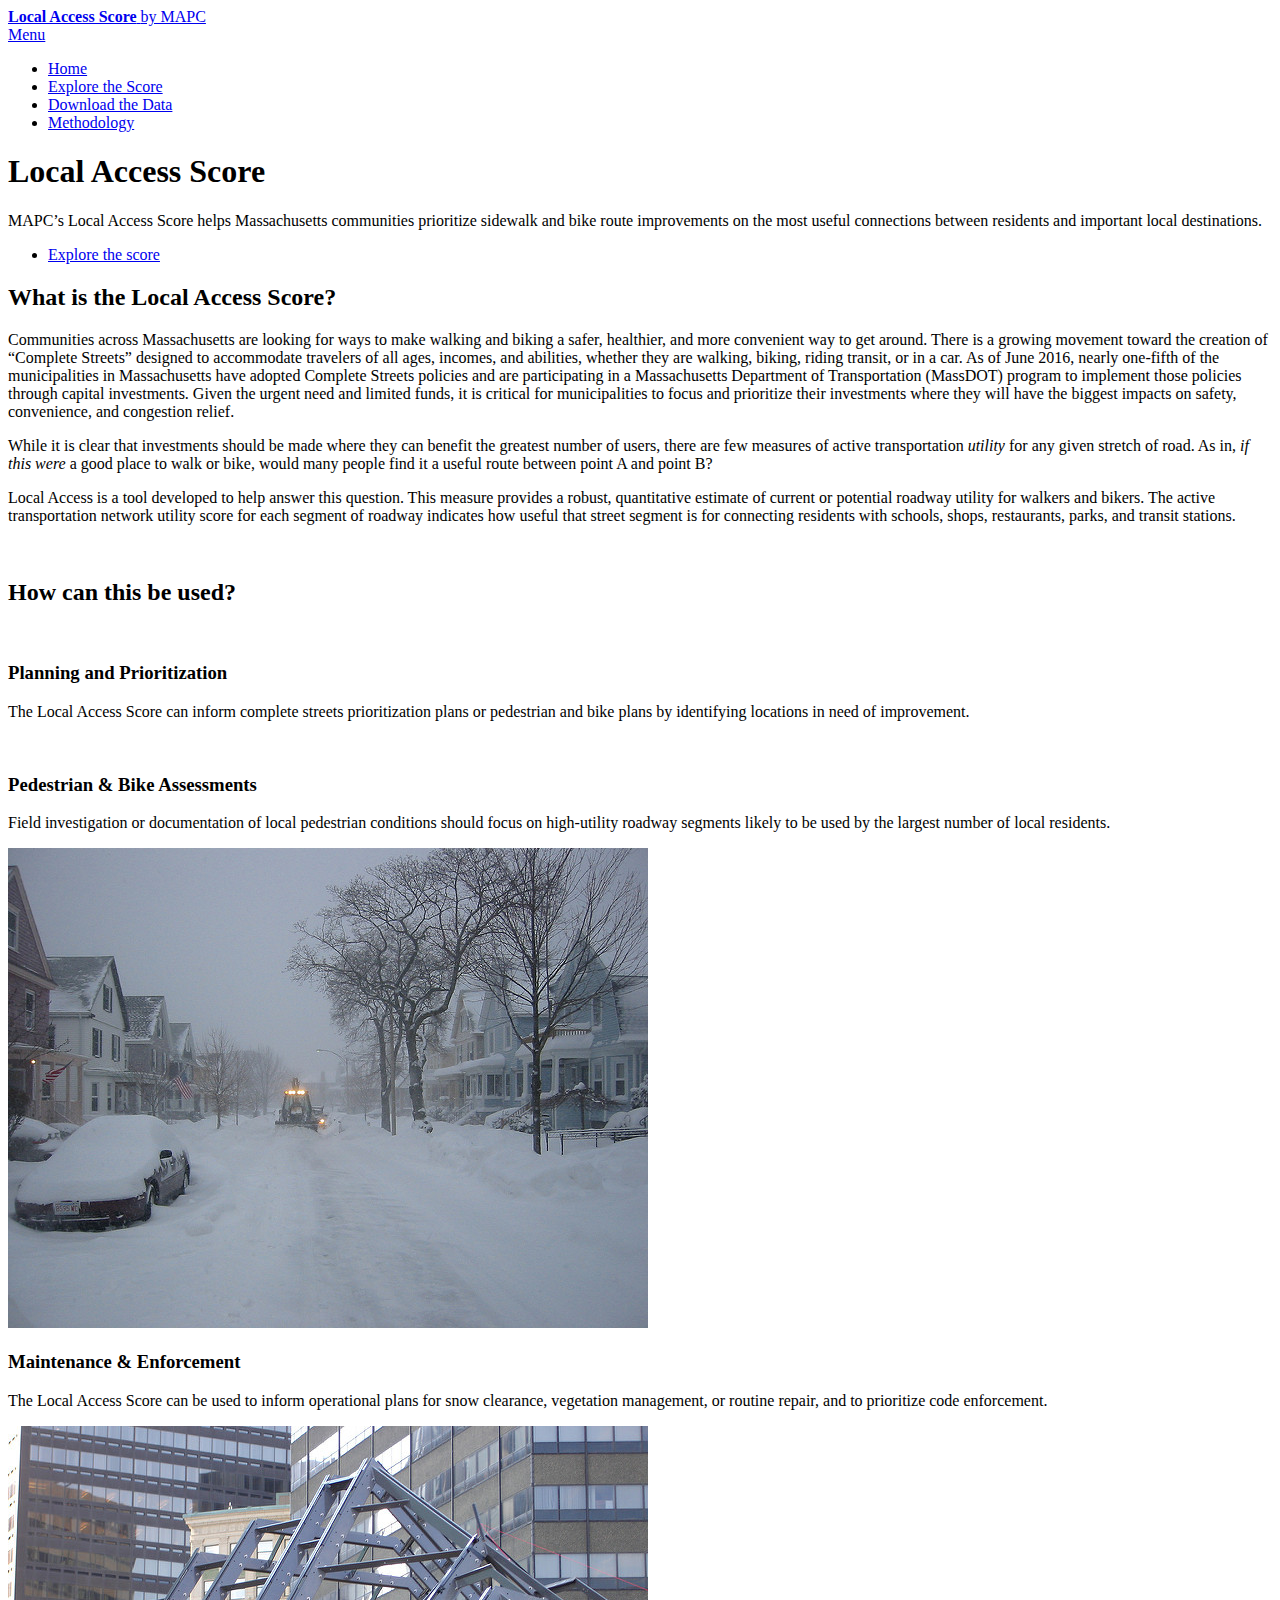
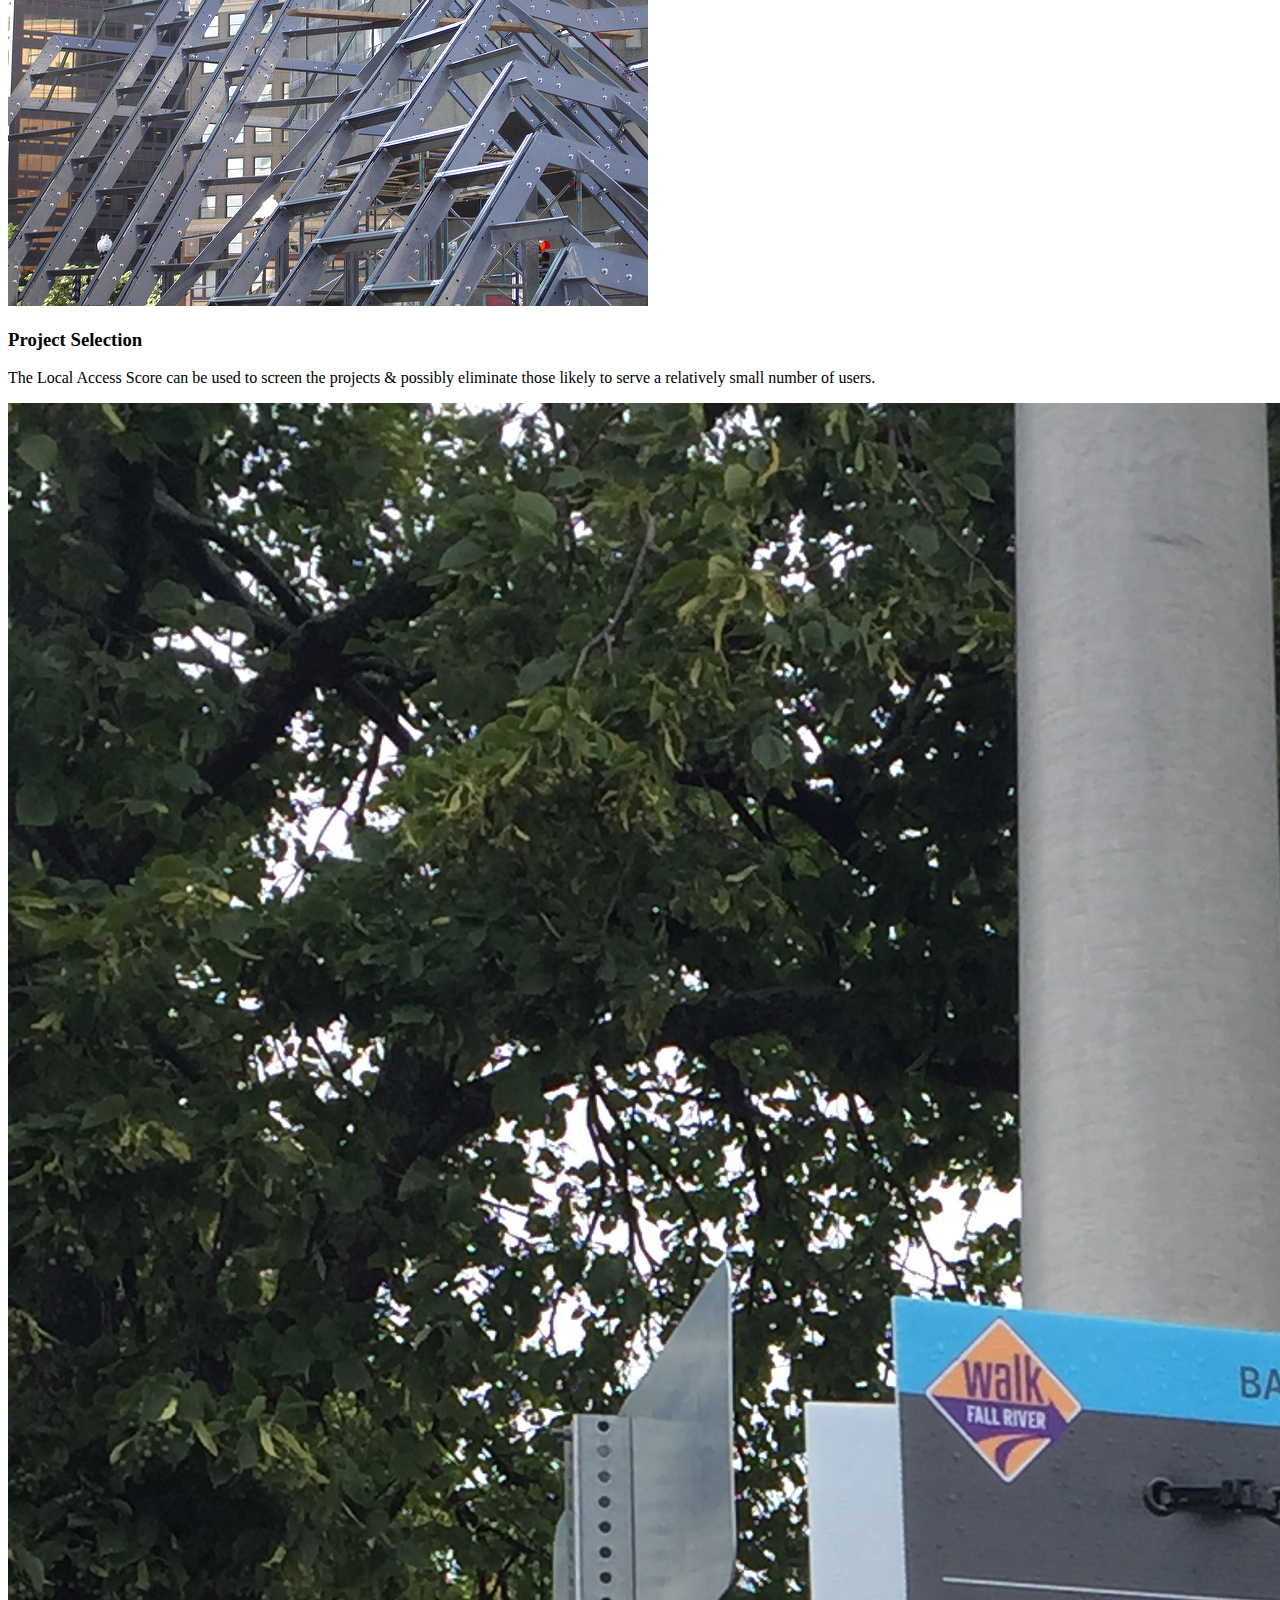
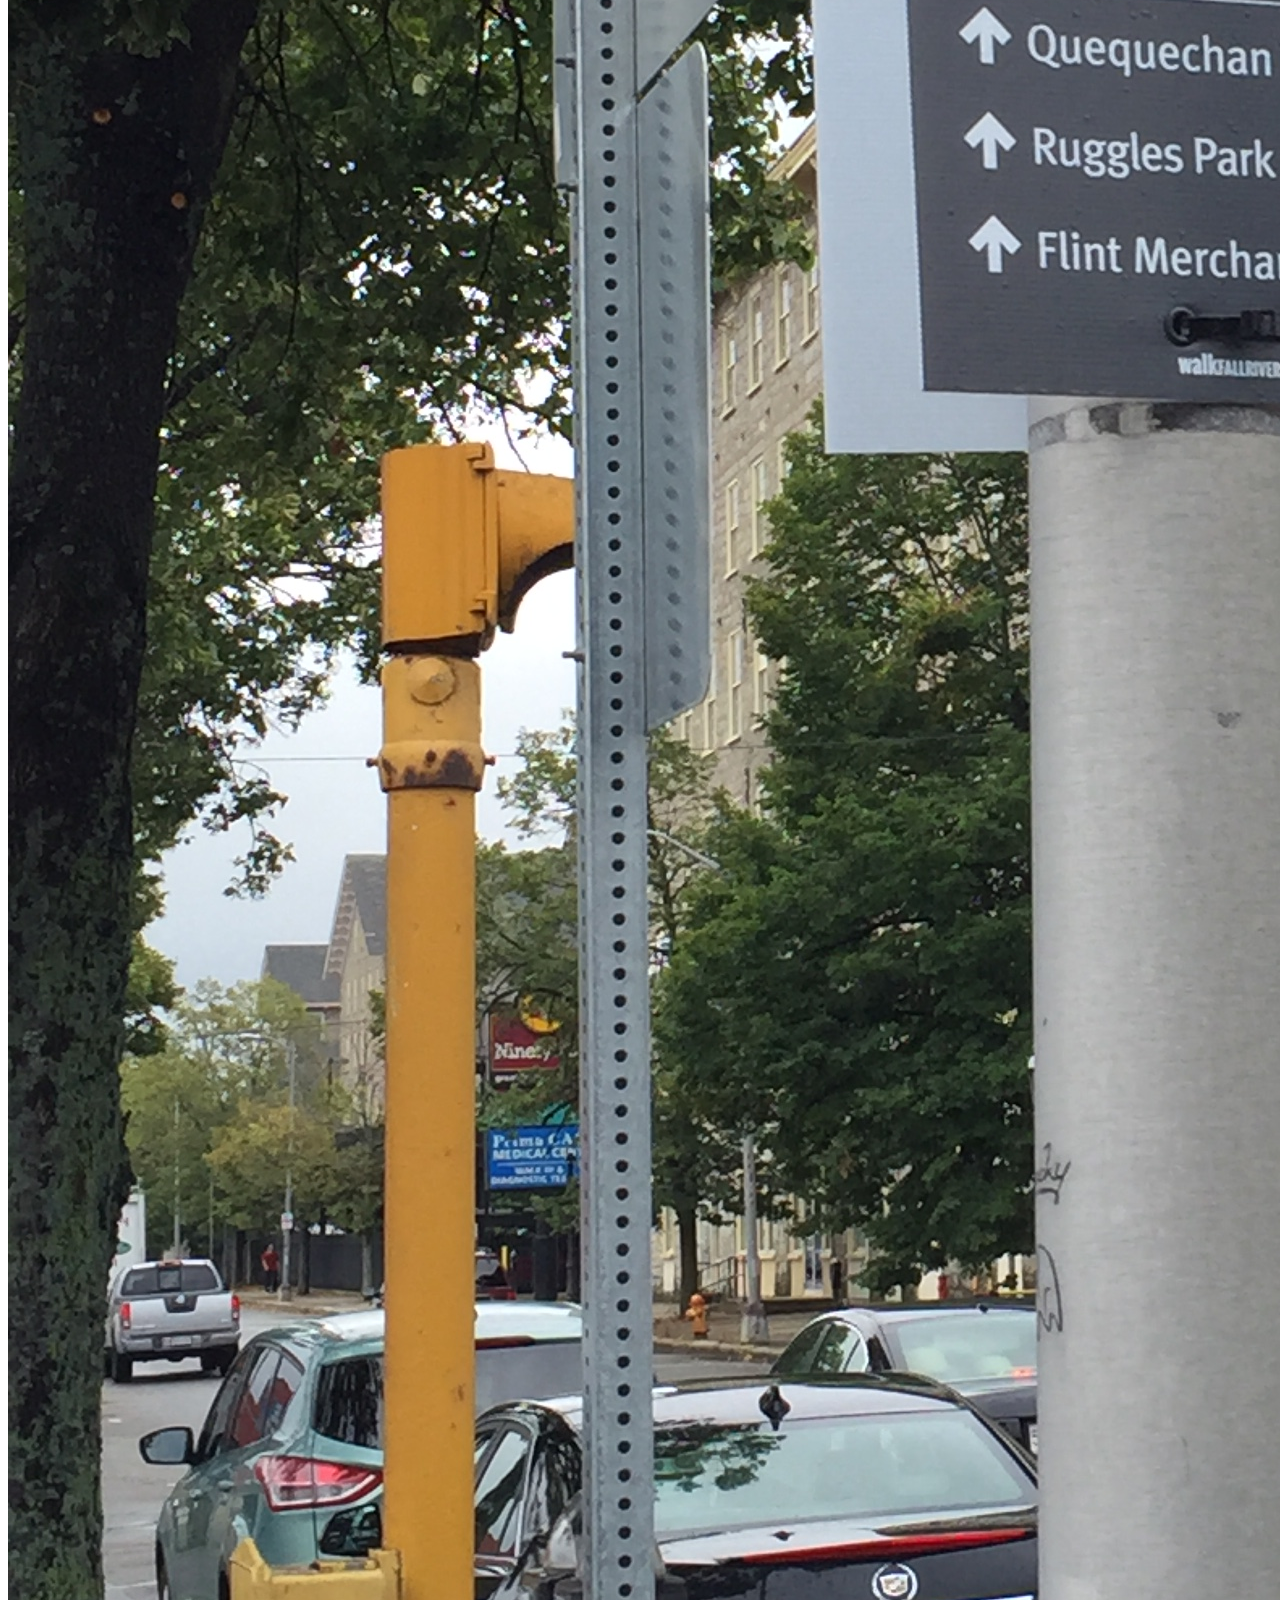
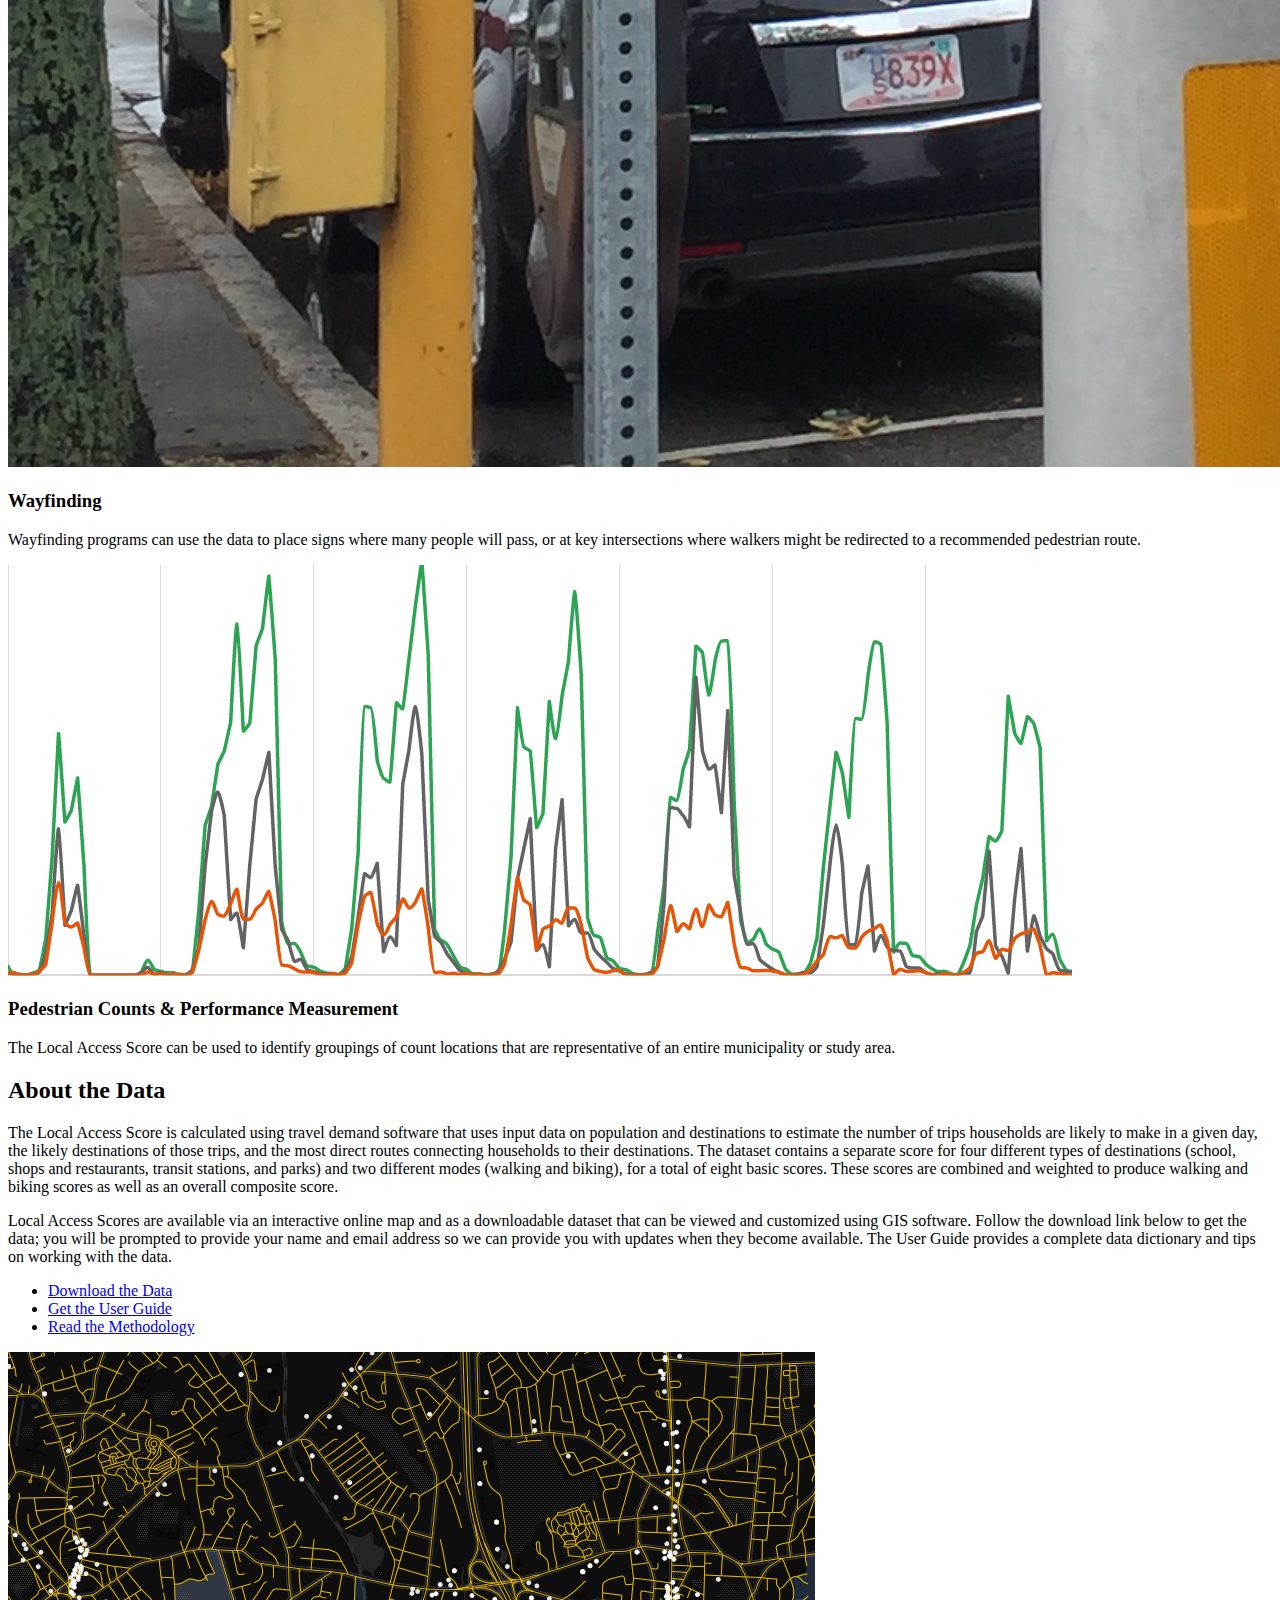
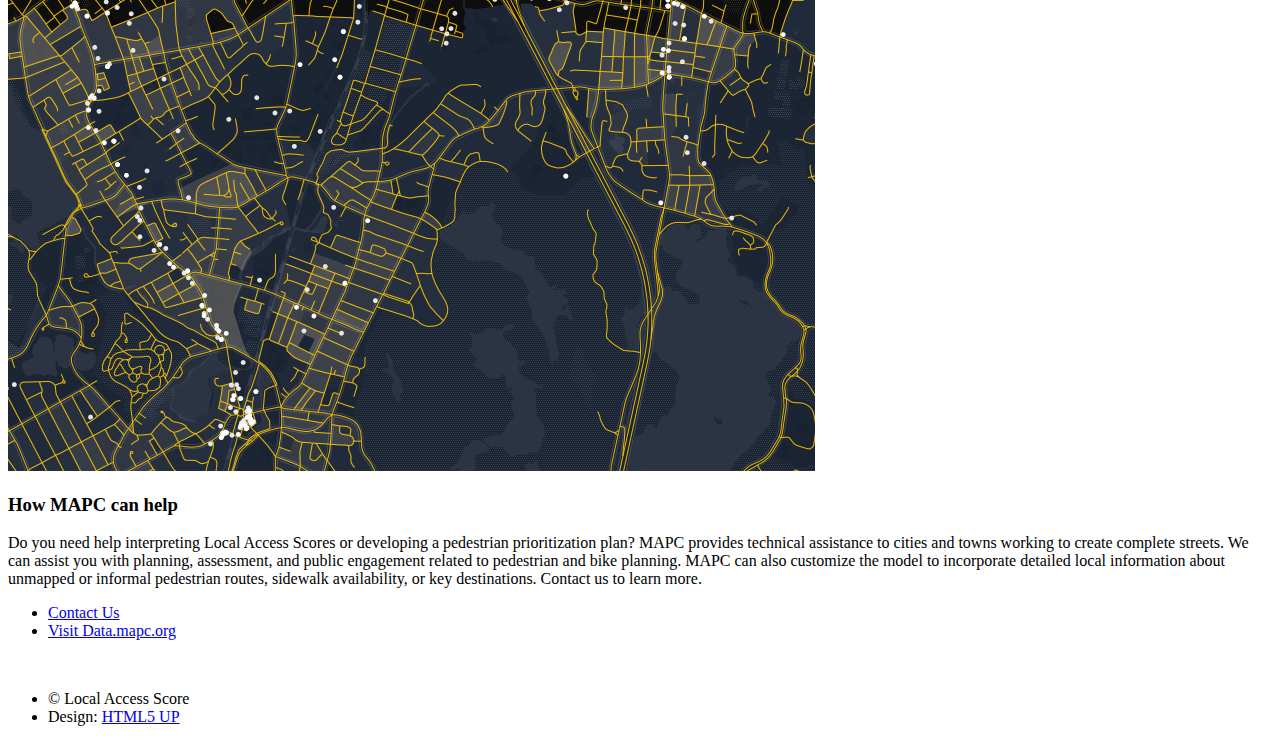
==== index.html @ 7cdb8746 "Site updated to e852768" ====
<!DOCTYPE HTML>
<!--
  Forty by HTML5 UP
  html5up.net | @ajlkn
  Free for personal and commercial use under the CCA 3.0 license (html5up.net/license)
-->
<html>
  <head>
    <title>Local Access</title>
    <meta charset="utf-8" />
    <meta name="viewport" content="width=device-width, initial-scale=1, user-scalable=no" />
    <!--[if lte IE 8]><script src="assets/js/ie/html5shiv.js"></script><![endif]-->
    <link href="assets/css/all.css" rel="stylesheet" />
    <!--[if lte IE 9]><link rel="stylesheet" href="assets/css/ie9.css" /><![endif]-->
    <!--[if lte IE 8]><link rel="stylesheet" href="assets/css/ie8.css" /><![endif]-->
  </head>

  <body class="index">
    

<!-- Wrapper -->
<div id="wrapper">

	<!-- Header -->
		<header id="header" class="alt">
  <a href="/" class="logo"><strong>Local Access Score</strong> <span>by MAPC</span></a>
  <nav>
    <a href="#menu">Menu</a>
  </nav>
</header>


	<!-- Menu -->
		<nav id="menu">
  <ul class="links">
    <li><a href="/">Home</a></li>
    <li><a href="http://bit.ly/LocalAccess" target="_blank">Explore the Score</a></li>
    <li><a href="https://mapc-org.sharefile.com/d-sea9749bc3734035a" target="_blank">Download the Data</a></li>
    <li><a href="methodology.html">Methodology</a></li>
  </ul>
</nav>



	<!-- Banner -->
		<section data-aload id="banner" class="major banner-bg">
			<div class="inner">
				<header class="major">
					<h1>Local Access Score</h1>
				</header>
				<div class="content">
					<p>MAPC’s Local Access Score helps Massachusetts communities prioritize sidewalk and bike route improvements on the most useful connections between residents and important local destinations.
					</p>
					<ul class="actions">
						<li><a href="http://bit.ly/LocalAccess" target="_blank" class="button next scrolly">Explore the score</a></li>
					</ul>
				</div>
			</div>
		</section>

<!-- Two -->
				<section id="two">
					<div class="inner">
						<header class="major">
							<h2>What is the Local Access Score?</h2>
						</header>
						<p>Communities across Massachusetts are looking for ways to make walking and biking a safer, healthier, and more convenient way to get around. There is a growing movement toward the creation of “Complete Streets” designed to accommodate travelers of all ages, incomes, and abilities, whether they are walking, biking, riding transit, or in a car. As of June 2016, nearly one-fifth of the municipalities in Massachusetts have adopted Complete Streets policies and are participating in a Massachusetts Department of Transportation (MassDOT) program to implement those policies through capital investments. Given the urgent need and limited funds, it is critical for municipalities to focus and prioritize their investments where they will have the biggest impacts on safety, convenience, and congestion relief.</p>

						<p>While it is clear that investments should be made where they can benefit the greatest number of users, there are few measures of active transportation <i>utility</i> for any given stretch of road. As in, <i>if this were</i> a good place to walk or bike, would many people find it a useful route between point A and point B?</p>
						
						<p>Local Access is a tool developed to help answer this question. This measure provides a robust, quantitative estimate of current or potential roadway utility for walkers and bikers. The active transportation network utility score for each segment of roadway indicates how useful that street segment is for connecting residents with schools, shops, restaurants, parks, and transit stations.</p>
						<br/>
					</div>
				</section>

		</div>

	<!-- Main -->
		<div id="main">
			<section id="two">
				<div class="inner">
					<header class="major">
						<h2>How can this be used?</h2>
					</header>
				</div>
			</section>

			<!-- One -->
				<section id="one" class="tiles">
						<article>
							<span class="image">
								<img src=images/planning_priorities.jpg alt="" />
							</span>
							<header class="major">
								<h3><div class="link">Planning and Prioritization</div></h3>
								<p>The Local Access Score can inform complete streets prioritization plans or pedestrian and bike plans by identifying locations in need of improvement.</p>
							</header>
						</article>
						<article>
							<span class="image">
								<img src=images/completestreets.jpg alt="" />
							</span>
							<header class="major">
								<h3><div class="link">Pedestrian & Bike Assessments</div></h3>
								<p>Field investigation or documentation of local pedestrian conditions should focus on high-utility roadway segments likely to be used by the largest number of local residents.</p>
							</header>
						</article>
						<article>
							<span class="image">
								<img src=images/maintenance.jpg alt="" />
							</span>
							<header class="major">
								<h3><div class="link">Maintenance & Enforcement</div></h3>
								<p>The Local Access Score can be used to inform operational plans for snow clearance, vegetation management, or routine repair, and to prioritize code enforcement.</p>
							</header>
						</article>
						<article>
							<span class="image">
								<img src=images/construction.jpg alt="" />
							</span>
							<header class="major">
								<h3><div class="link">Project Selection</div></h3>
								<p>The Local Access Score can be used to screen the projects & possibly eliminate those likely to serve a relatively small number of users.</p>
							</header>
						</article>
						<article>
							<span class="image">
								<img src=images/wayfinding.jpg alt="" />
							</span>
							<header class="major">
								<h3><div class="link">Wayfinding</div></h3>
								<p>Wayfinding programs can use the data to place signs where many people will pass, or at key intersections where walkers might be redirected to a recommended pedestrian route.</p>
							</header>
						</article>
						<article>
							<span class="image">
								<img src=images/placemeter.png alt="" />
							</span>
							<header class="major">
								<h3><div class="link">Pedestrian Counts & Performance Measurement</div></h3>
								<p>The Local Access Score can be used to identify groupings of count locations that are representative of an entire municipality or study area.</p>
							</header>
						</article>
				</section>

			<!-- Two -->
				<section id="two">
					<div class="inner">
						<header class="major">
							<h2>About the Data</h2>
						</header>
						<p>The Local Access Score is calculated using travel demand software that uses input data on population and destinations to estimate the number of trips households are likely to make in a given day, the likely destinations of those trips, and the most direct routes connecting households to their destinations. The dataset contains a separate score for four different types of destinations (school, shops and restaurants, transit stations, and parks) and two different modes (walking and biking), for a total of eight basic scores. These scores are combined and weighted to produce walking and biking scores as well as an overall composite score.</p>
						<p>Local Access Scores are available via an interactive online map and as a downloadable dataset that can be viewed and customized using GIS software. Follow the download link below to get the data; you will be prompted to provide your name and email address so we can provide you with updates when they become available. The User Guide provides a complete data dictionary and tips on working with the data.
						</p>
						<ul class="actions">
							<li><a href="https://mapc-org.sharefile.com/d-sea9749bc3734035a" target="_blank" class="button next scrolly">Download the Data</a></li>
							<li><a href="assets/pdfs/LocalAccess_User_Guide.pdf" target="_blank" class="button next scrolly">Get the User Guide</a></li>
							<li><a href="methodology.html" class="button next">Read the Methodology</a></li>
						</ul>
					</div>
				</section>
			<section id="two" class="spotlights">
				<section>
					<div class="image">
						<img src="images/methodology2.png" alt="" data-position="center center" />
					</div>
					<div class="content">
						<div class="inner">
							<header class="major">
								<h3>How MAPC can help</h3>
							</header>
							<p>Do you need help interpreting Local Access Scores or developing a pedestrian prioritization plan?  MAPC provides technical assistance to cities and towns working to create complete streets. We can assist you with planning, assessment, and public engagement related to pedestrian and bike planning. MAPC can also customize the model to incorporate detailed local information about unmapped or informal pedestrian routes, sidewalk availability, or key destinations. Contact us to learn more.</p>
							<ul class="actions">
								<li><a href="mailto:data@mapc.org" class="button">Contact Us</a></li>
								<li><a href="http://data.mapc.org" target="_blank" class="button">Visit Data.mapc.org</a></li>
							</ul>
						</div>
					</div>
				</section>
			</section>
			<footer id="footer">
  <div class="inner">
    <!-- <ul class="icons"> -->
<!--       <li><a href="#" class="icon alt fa-twitter"><span class="label">Twitter</span></a></li>
      <li><a href="#" class="icon alt fa-facebook"><span class="label">Facebook</span></a></li>
      <li><a href="#" class="icon alt fa-instagram"><span class="label">Instagram</span></a></li>
      <li><a href="#" class="icon alt fa-github"><span class="label">GitHub</span></a></li>
      <li><a href="#" class="icon alt fa-linkedin"><span class="label">LinkedIn</span></a></li> -->
    <!-- </ul> -->
    <span class="image"><a href="http://data.mapc.org" target="_blank"><img src="images/mapc-white.png" alt="" /></a></span>
    <ul class="copyright">
      <li>&copy; Local Access Score</li>
      <li>Design: <a href="https://html5up.net">HTML5 UP</a></li>
    </ul>
  </div>
</footer>

		</div>




</div>

  <!-- Scripts -->
    <script src="assets/js/jquery.min.js"></script>
    <script src="assets/js/jquery.scrolly.min.js"></script>
    <script src="assets/js/jquery.scrollex.min.js"></script>
    <script src="assets/js/skel.min.js"></script>
    <script src="assets/js/util.js"></script>
    <!--[if lte IE 8]><script src="assets/js/ie/respond.min.js"></script><![endif]-->
    <script src="assets/js/main.js"></script>
    <script>
      function aload(t){"use strict";var e="data-aload";return t=t||window.document.querySelectorAll("["+e+"]"),void 0===t.length&&(t=[t]),[].forEach.call(t,function(t){t["LINK"!==t.tagName?"src":"href"]=t.getAttribute(e),t.removeAttribute(e)}),t}

      window.onload = function () {
        aload();
      };
    </script>
  </body>
</html>
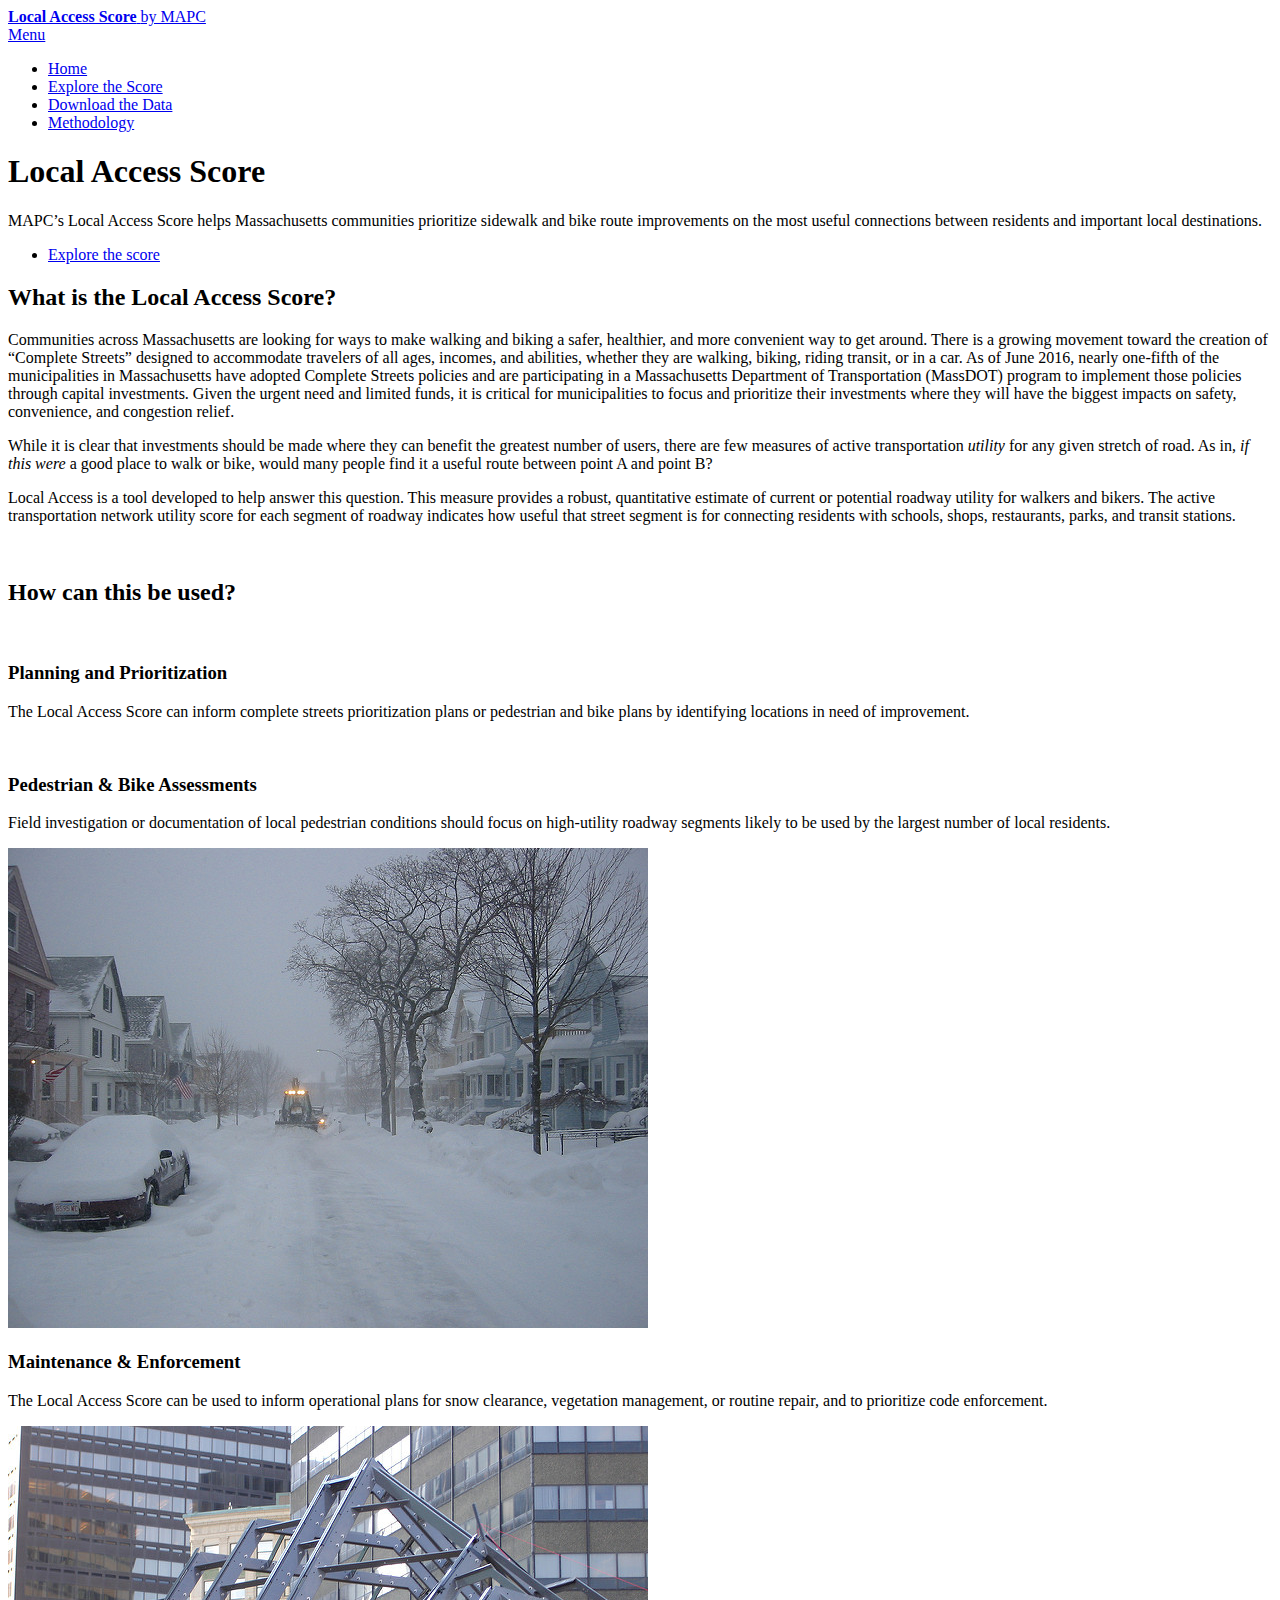
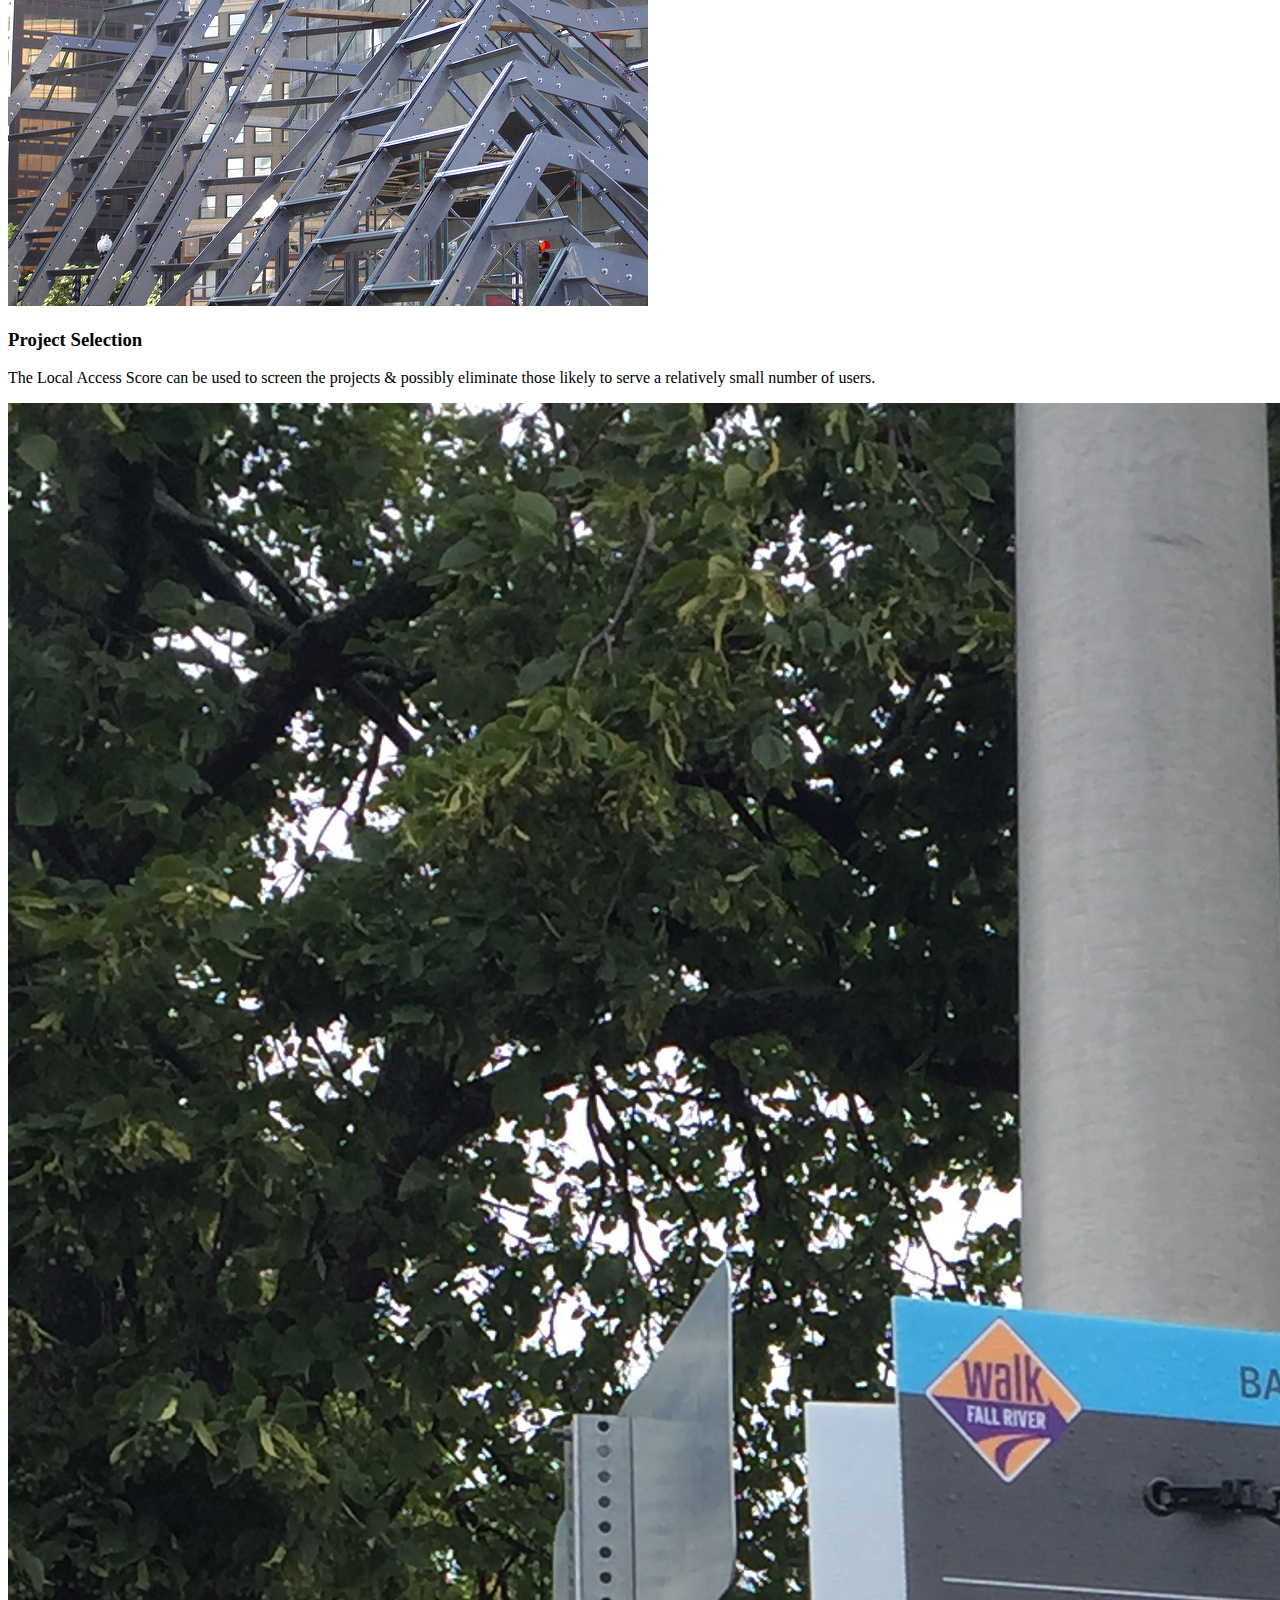
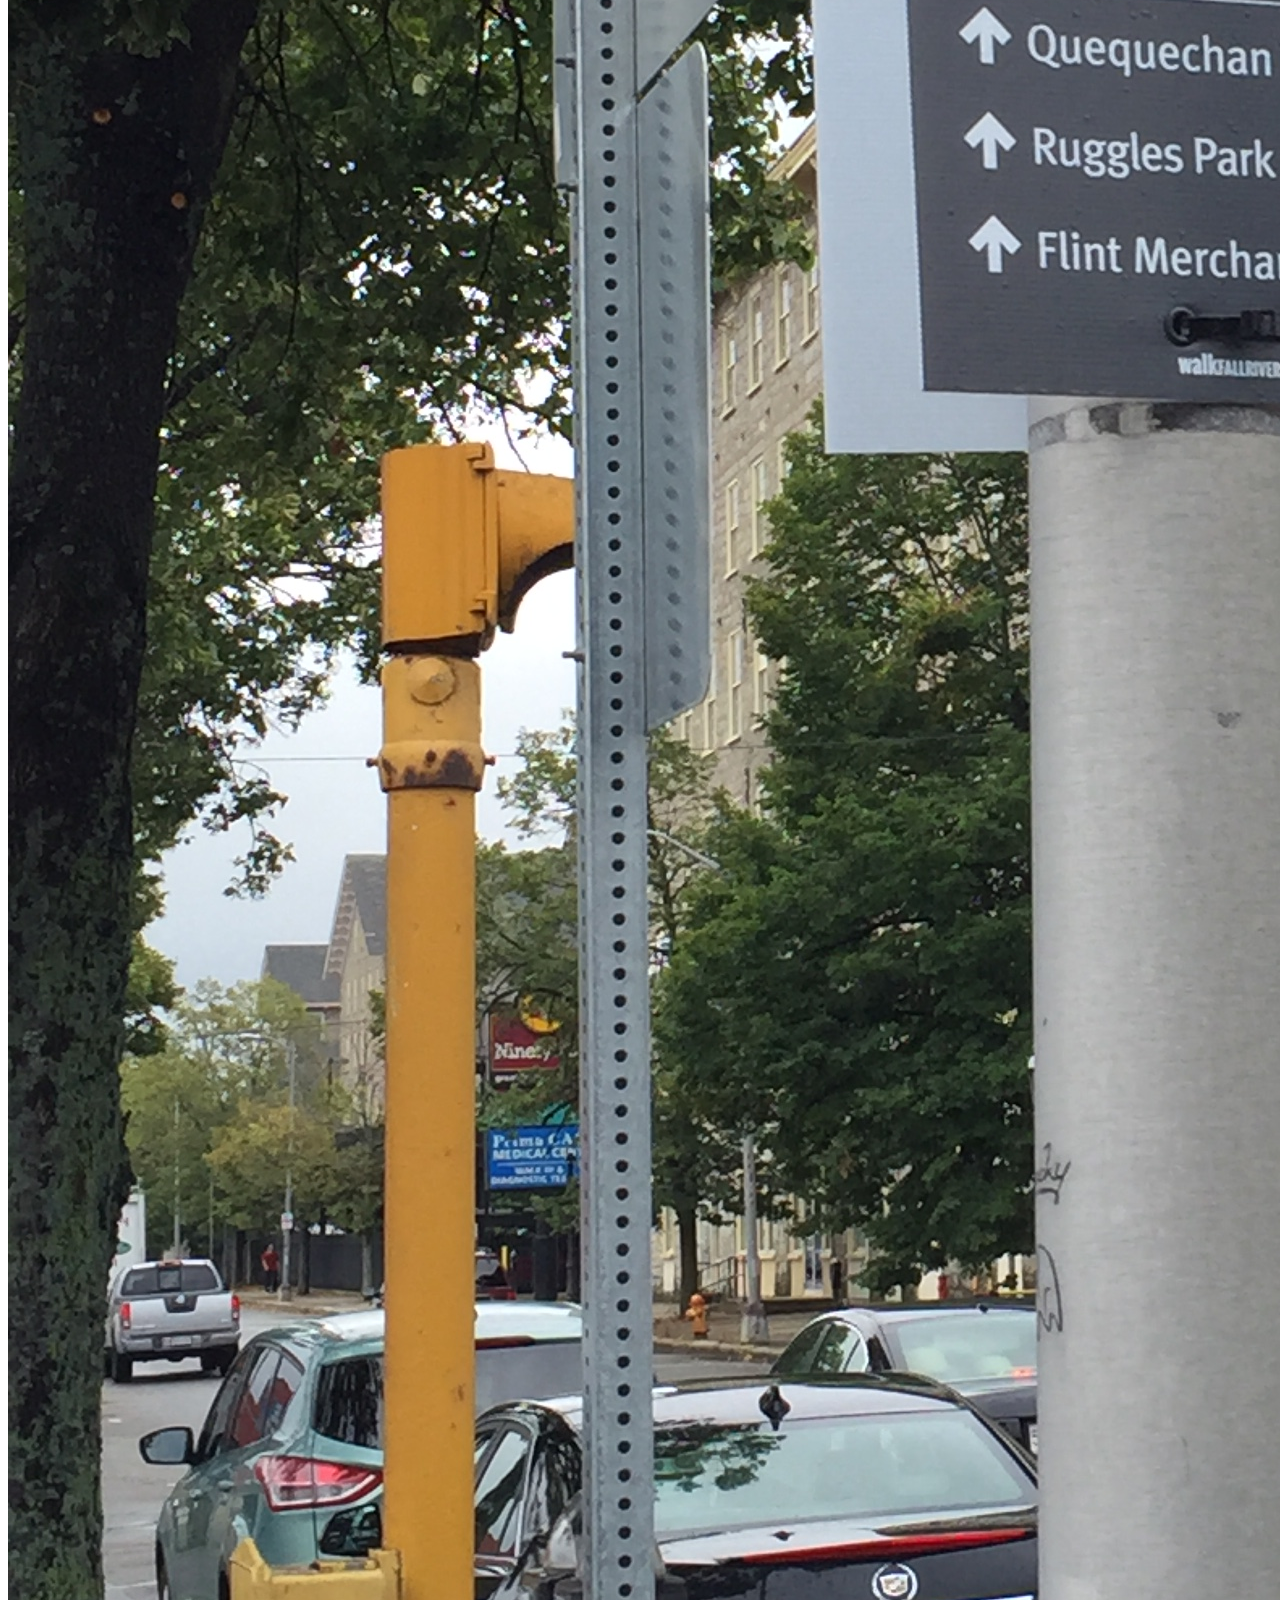
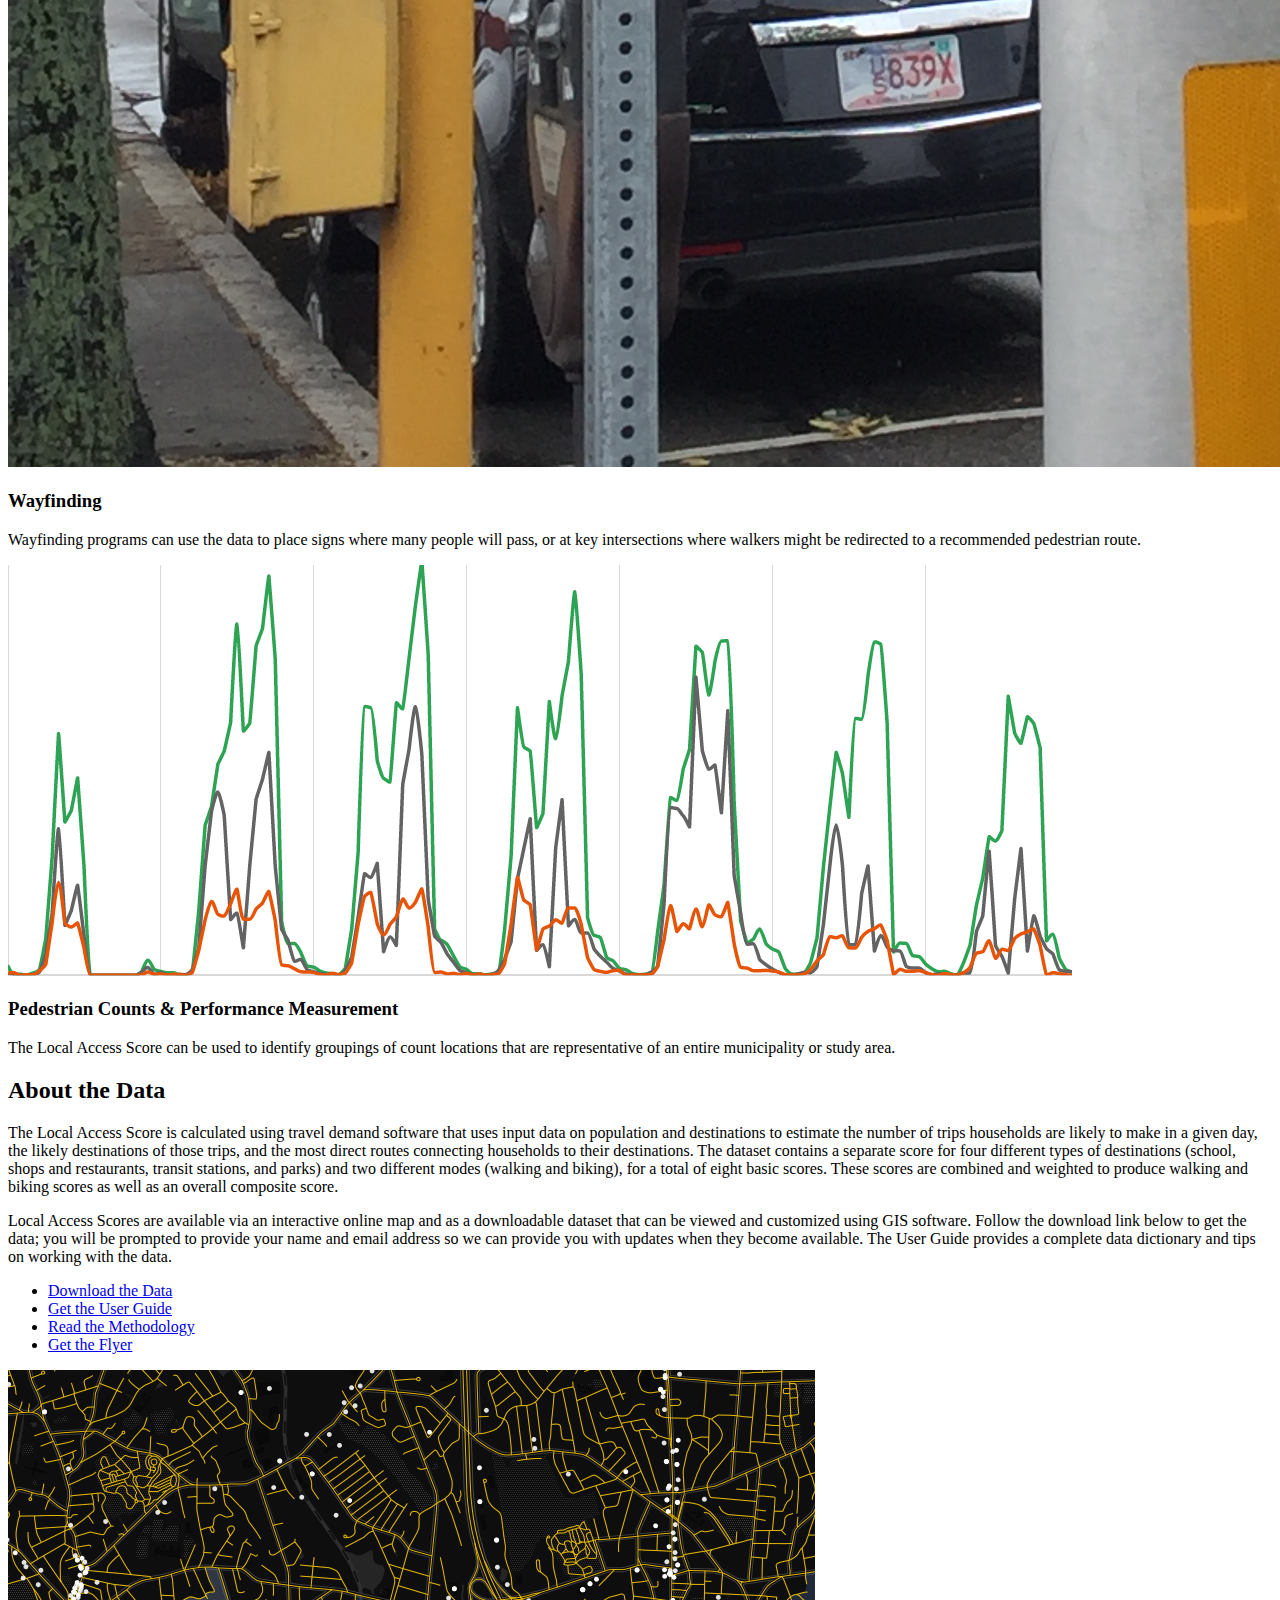
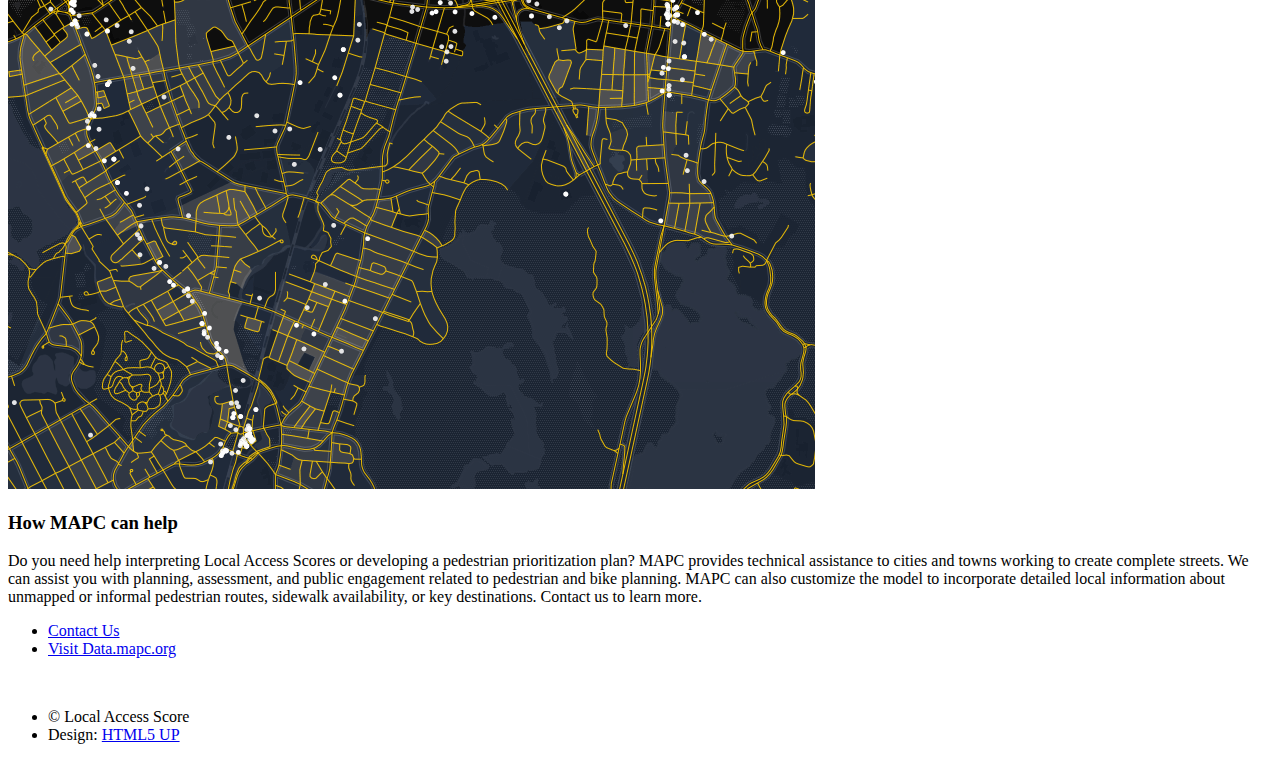
==== commit bb2c17e5: "Added Flyer button" ====
--- a/index.html
+++ b/index.html
@@ -35,7 +35,7 @@
   <ul class="links">
     <li><a href="/">Home</a></li>
     <li><a href="http://bit.ly/LocalAccess" target="_blank">Explore the Score</a></li>
-    <li><a href="https://mapc-org.sharefile.com/d-sea9749bc3734035a" target="_blank">Download the Data</a></li>
+    <li><a href="https://mapc-org.sharefile.com/d-sea9749bc3734035a" onclick="ga('send', 'event', 'Downloads', 'Click Download Data', 'Download LAS Data');" target="_blank">Download the Data</a></li>
     <li><a href="methodology.html">Methodology</a></li>
   </ul>
 </nav>
@@ -52,7 +52,7 @@
 					<p>MAPC’s Local Access Score helps Massachusetts communities prioritize sidewalk and bike route improvements on the most useful connections between residents and important local destinations.
 					</p>
 					<ul class="actions">
-						<li><a href="http://bit.ly/LocalAccess" target="_blank" class="button next scrolly">Explore the score</a></li>
+						<li><a href="http://bit.ly/LocalAccess" target="_blank" onclick="ga('send', 'event', 'Map', 'Click Map Link');" class="button next scrolly">Explore the score</a></li>
 					</ul>
 				</div>
 			</div>
@@ -153,9 +153,10 @@
 						<p>Local Access Scores are available via an interactive online map and as a downloadable dataset that can be viewed and customized using GIS software. Follow the download link below to get the data; you will be prompted to provide your name and email address so we can provide you with updates when they become available. The User Guide provides a complete data dictionary and tips on working with the data.
 						</p>
 						<ul class="actions">
-							<li><a href="https://mapc-org.sharefile.com/d-sea9749bc3734035a" target="_blank" class="button next scrolly">Download the Data</a></li>
-							<li><a href="assets/pdfs/LocalAccess_User_Guide.pdf" target="_blank" class="button next scrolly">Get the User Guide</a></li>
+							<li><a href="https://mapc-org.sharefile.com/d-sea9749bc3734035a" onclick="ga('send', 'event', 'Downloads', 'Click Download Data');" target="_blank" class="button next scrolly">Download the Data</a></li>
+							<li><a href="assets/pdfs/LocalAccess_User_Guide.pdf" onclick="ga('send', 'event', 'User Guide', 'Click User Guide');" target="_blank" class="button next scrolly">Get the User Guide</a></li>
 							<li><a href="methodology.html" class="button next">Read the Methodology</a></li>
+							<li><a href="assets/pdfs/MAPC_LocalAccess.pdf" onclick="ga('send', 'event', 'Get Flyer', 'Click Get Flyer');" target="_blank" class="button next scrolly">Get the Flyer</a></li>
 						</ul>
 					</div>
 				</section>
@@ -172,7 +173,7 @@
 							<p>Do you need help interpreting Local Access Scores or developing a pedestrian prioritization plan?  MAPC provides technical assistance to cities and towns working to create complete streets. We can assist you with planning, assessment, and public engagement related to pedestrian and bike planning. MAPC can also customize the model to incorporate detailed local information about unmapped or informal pedestrian routes, sidewalk availability, or key destinations. Contact us to learn more.</p>
 							<ul class="actions">
 								<li><a href="mailto:data@mapc.org" class="button">Contact Us</a></li>
-								<li><a href="http://data.mapc.org" target="_blank" class="button">Visit Data.mapc.org</a></li>
+								<li><a href="http://data.mapc.org" target="_blank" onclick="ga('send', 'event', 'Data.Mapc.Org', 'Go to Data.Mapc.Org');" class="button">Visit Data.mapc.org</a></li>
 							</ul>
 						</div>
 					</div>
@@ -210,12 +211,24 @@
     <script src="assets/js/util.js"></script>
     <!--[if lte IE 8]><script src="assets/js/ie/respond.min.js"></script><![endif]-->
     <script src="assets/js/main.js"></script>
+    <script src="assets/js/autotrack.js"></script>
     <script>
       function aload(t){"use strict";var e="data-aload";return t=t||window.document.querySelectorAll("["+e+"]"),void 0===t.length&&(t=[t]),[].forEach.call(t,function(t){t["LINK"!==t.tagName?"src":"href"]=t.getAttribute(e),t.removeAttribute(e)}),t}
 
       window.onload = function () {
         aload();
       };
+
+      (function(i,s,o,g,r,a,m){i['GoogleAnalyticsObject']=r;i[r]=i[r]||function(){
+      (i[r].q=i[r].q||[]).push(arguments)},i[r].l=1*new Date();a=s.createElement(o),
+      m=s.getElementsByTagName(o)[0];a.async=1;a.src=g;m.parentNode.insertBefore(a,m)
+      })(window,document,'script','https://www.google-analytics.com/analytics.js','ga');
+
+      ga('create', 'UA-5547782-25', 'auto');
+      ga('require', 'eventTracker');
+      ga('require', 'outboundLinkTracker');
+      ga('require', 'urlChangeTracker');
+      ga('send', 'pageview');
     </script>
   </body>
 </html>
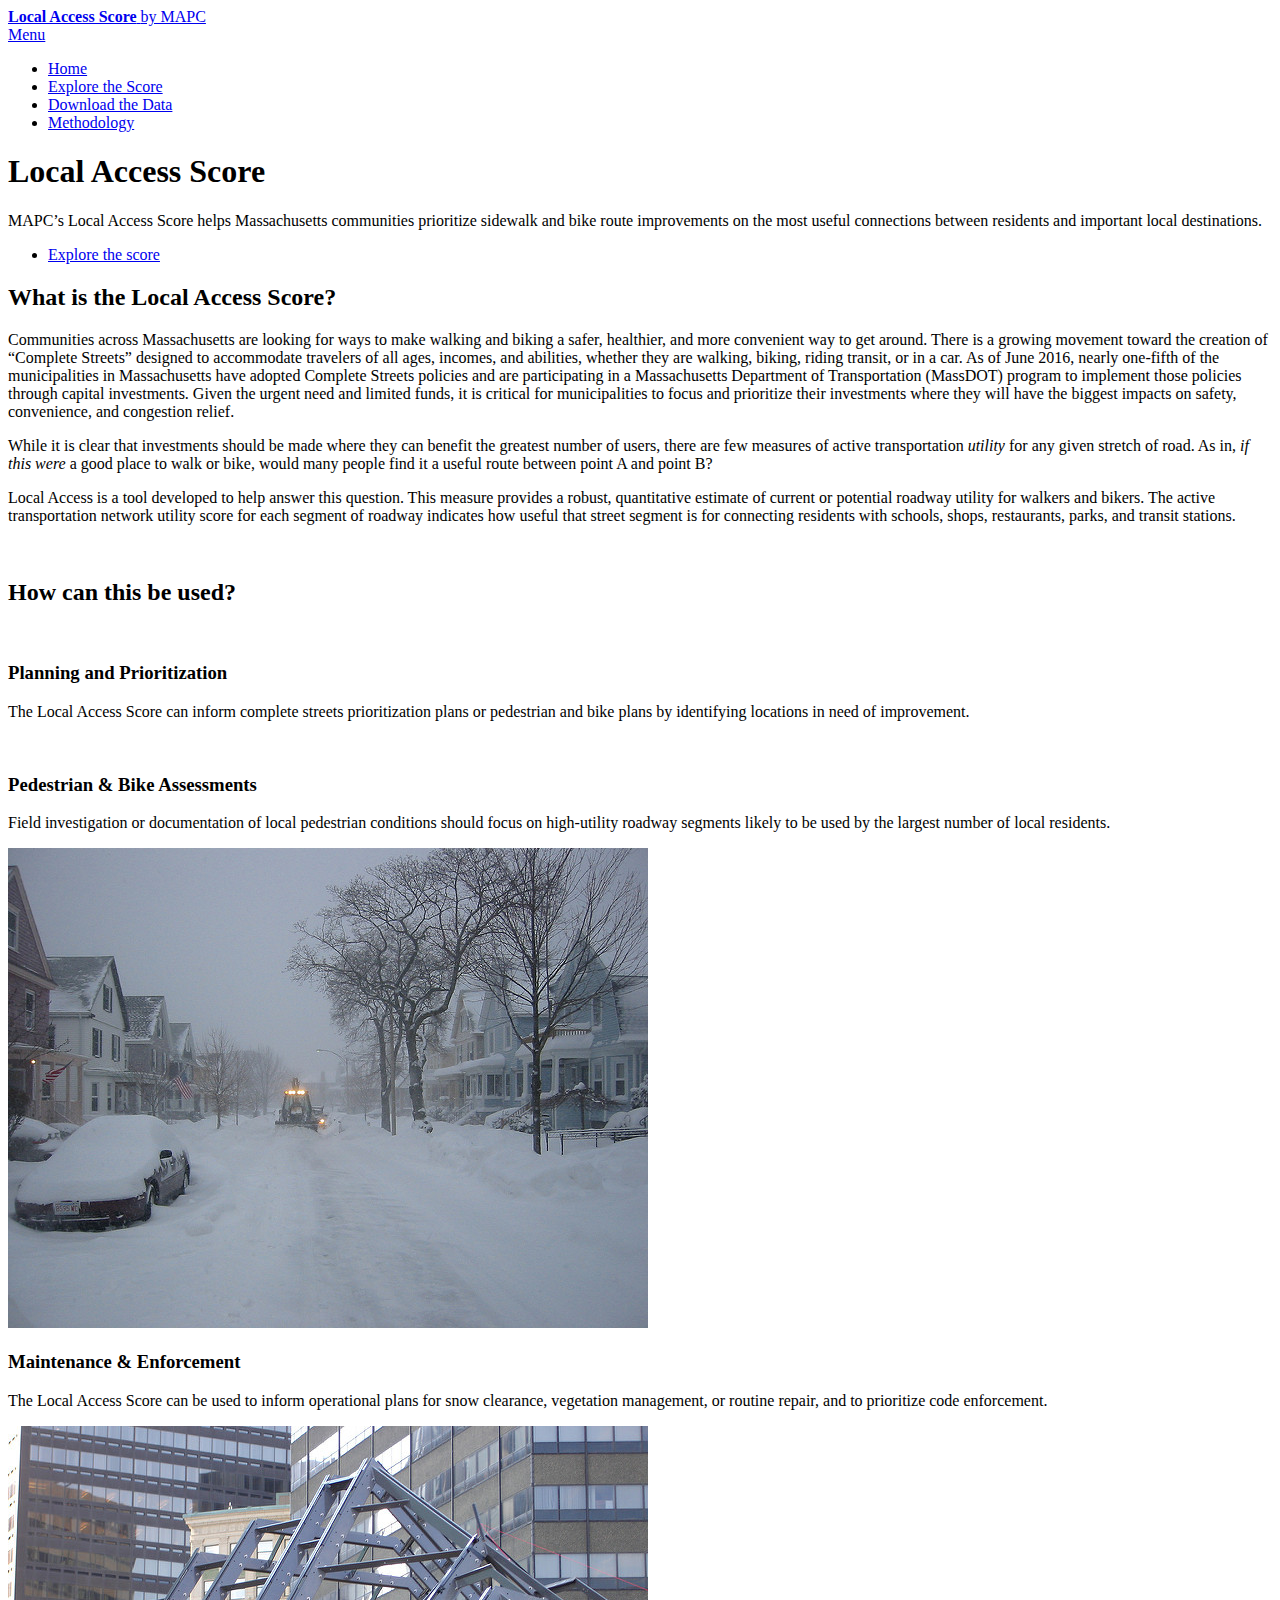
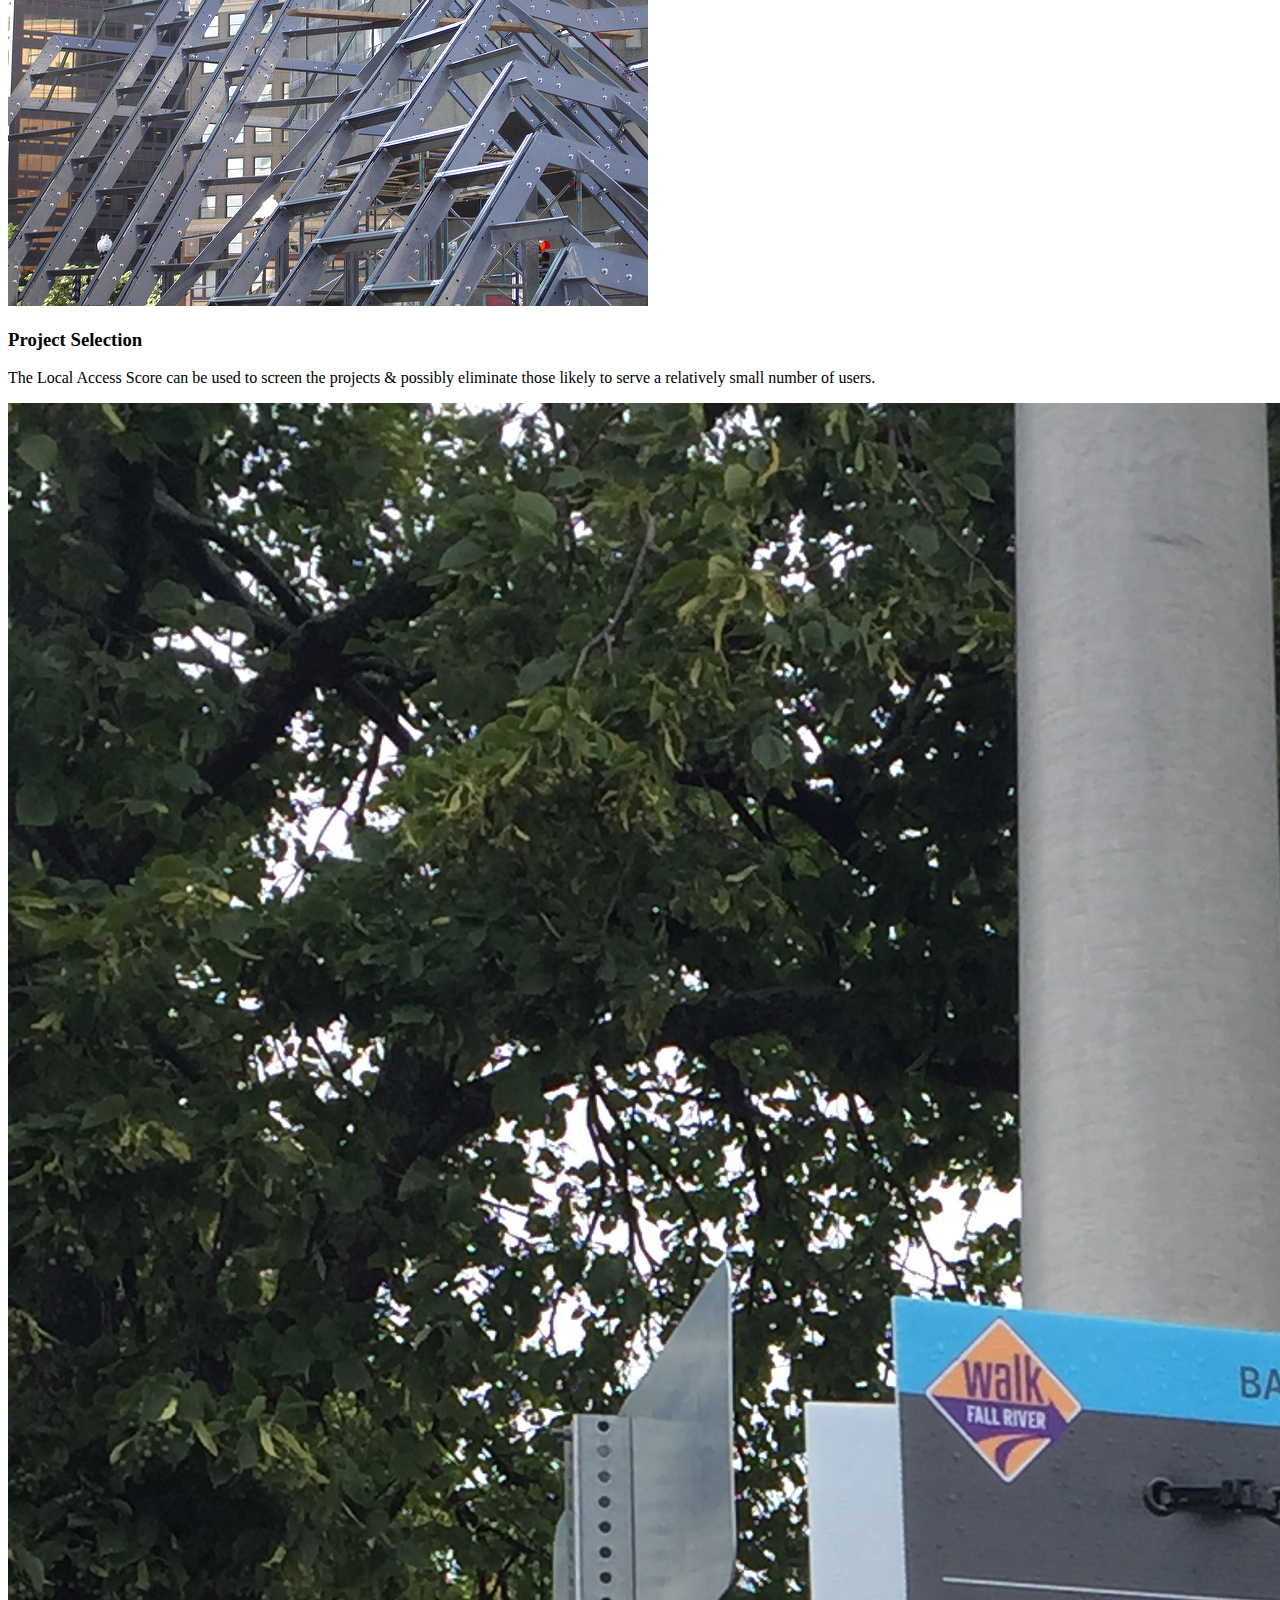
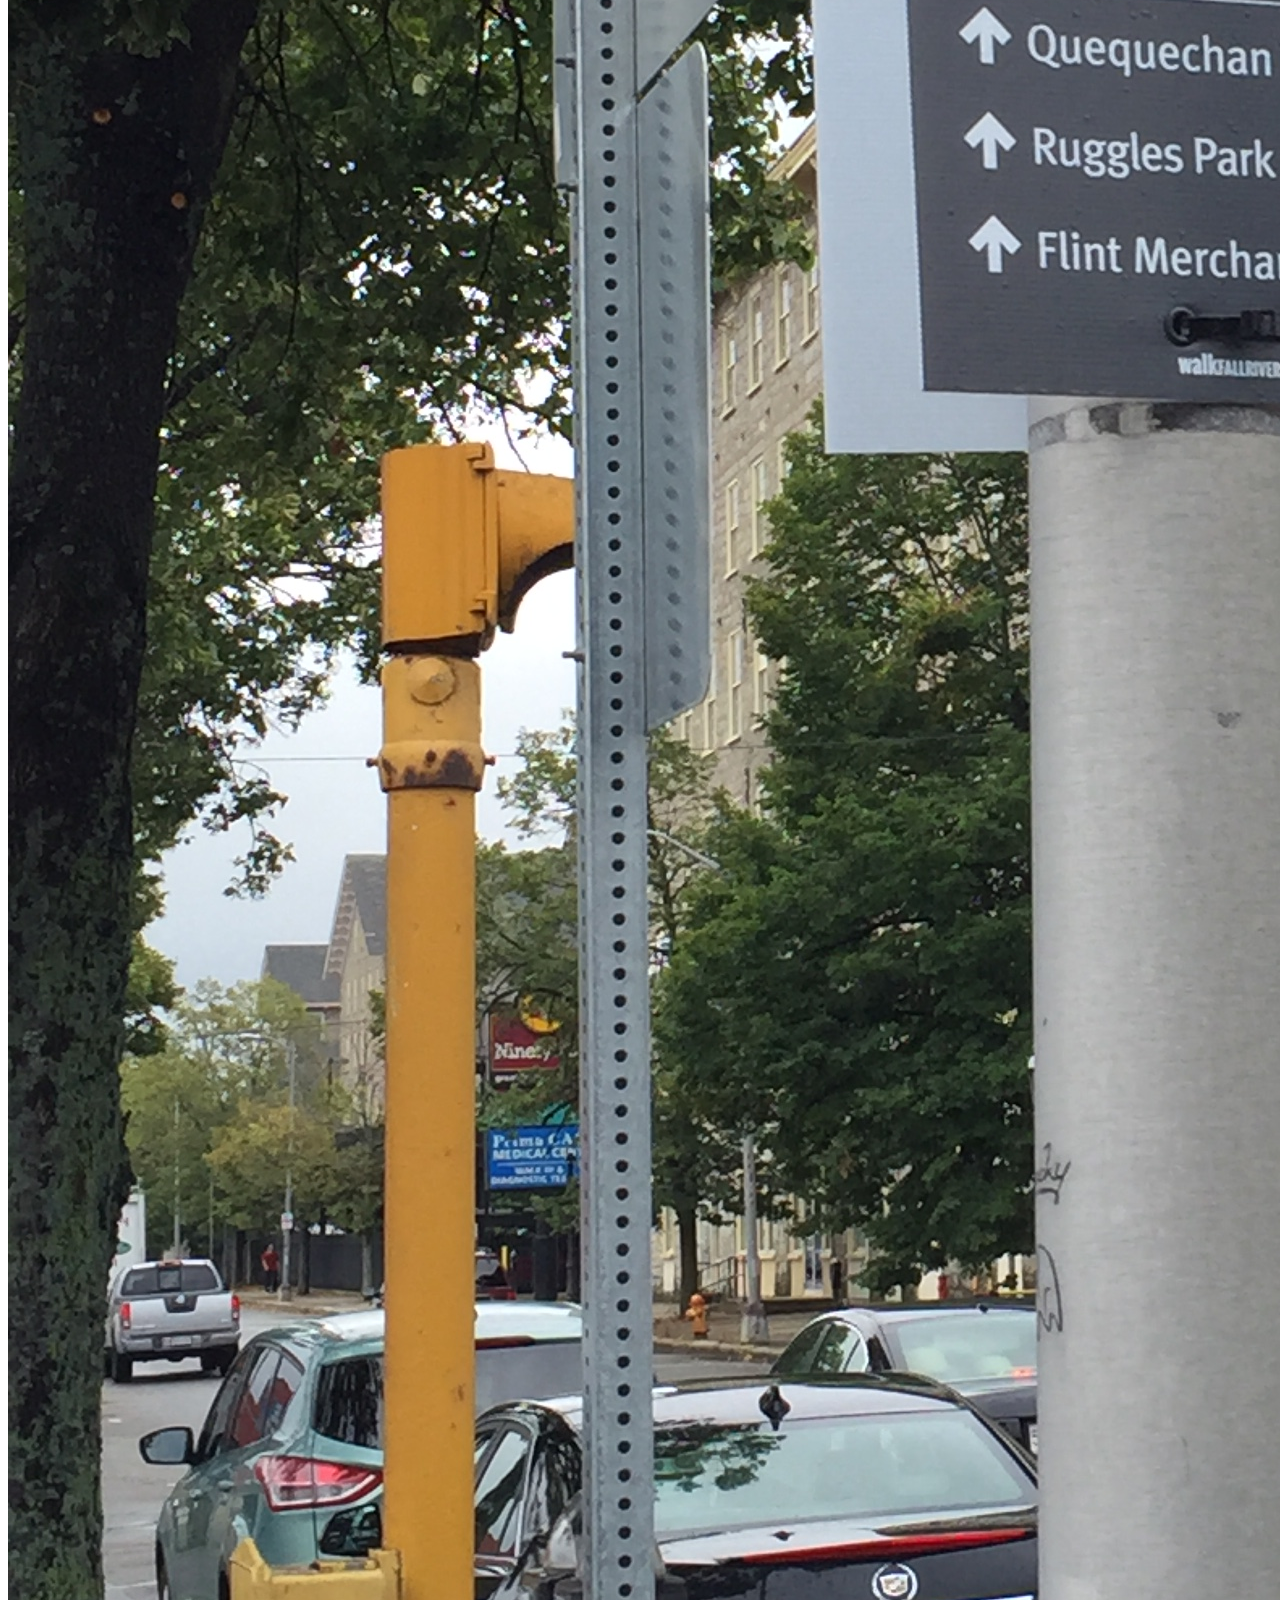
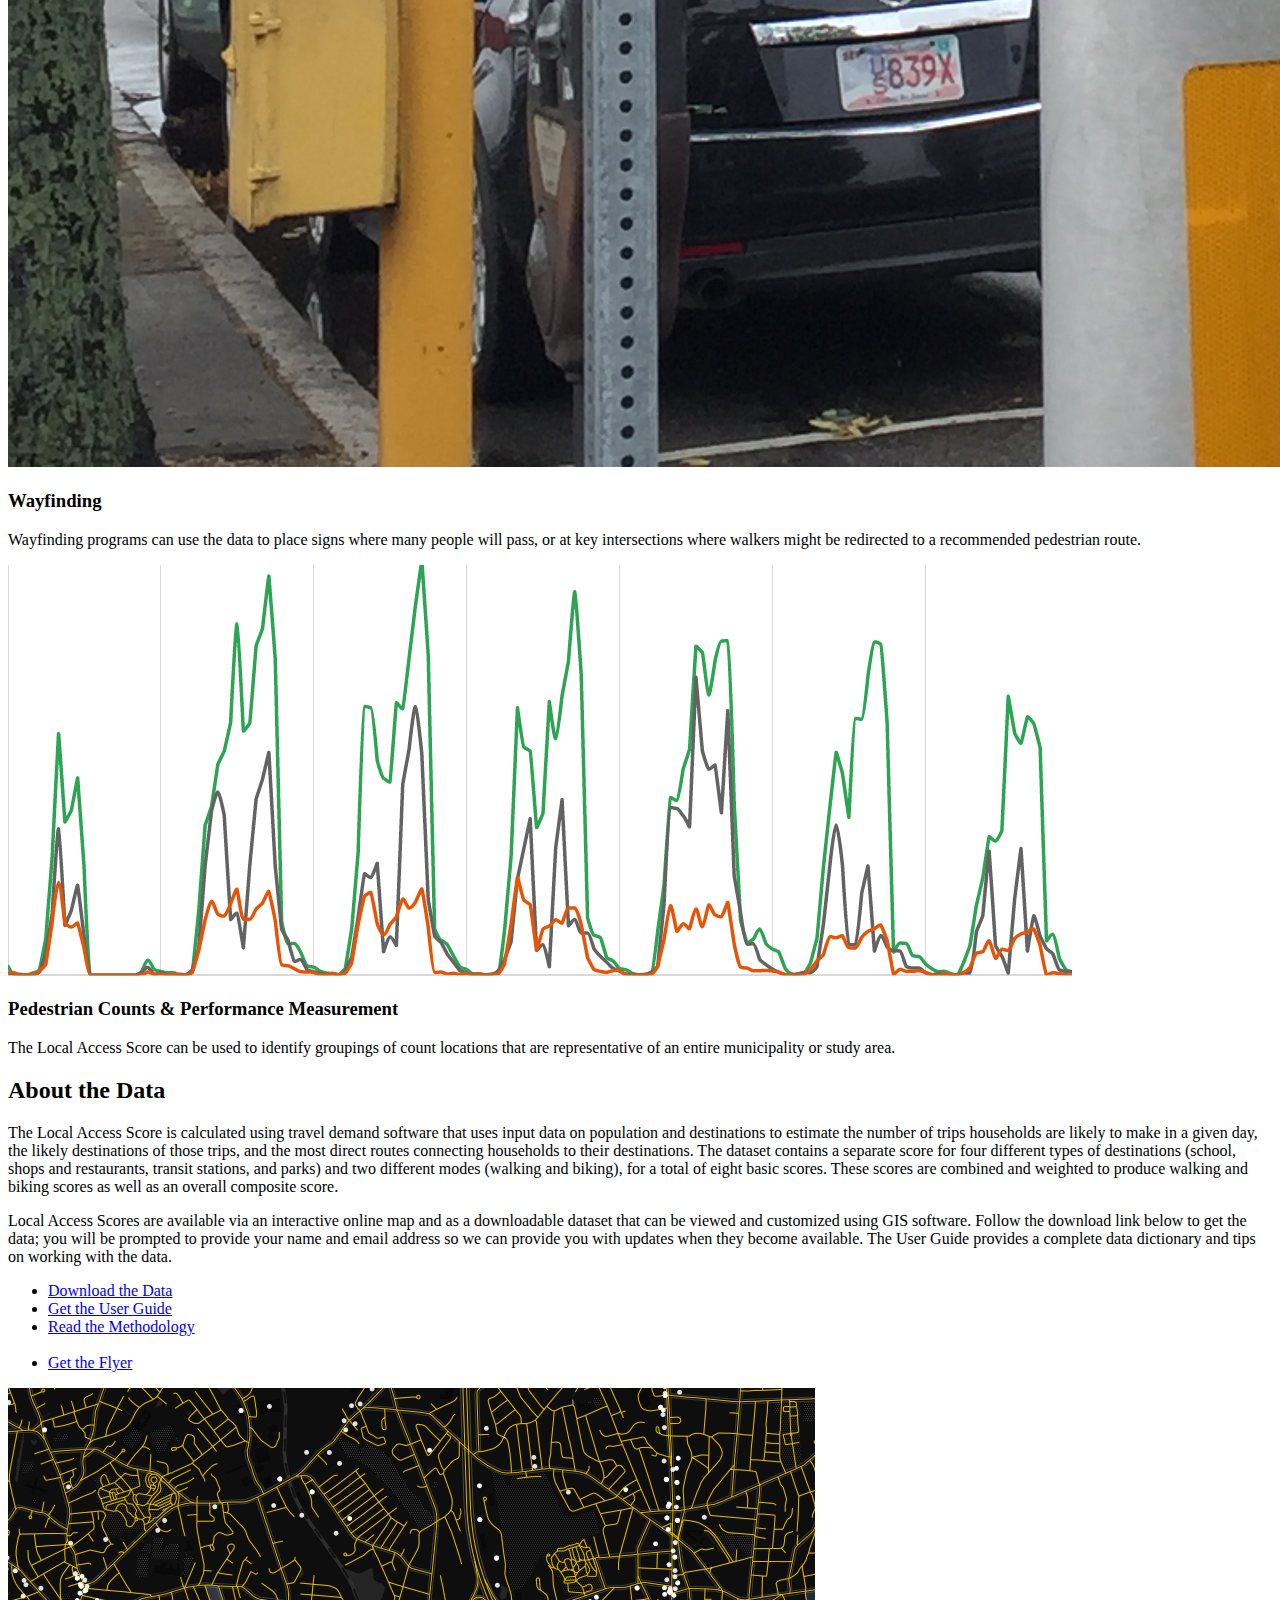
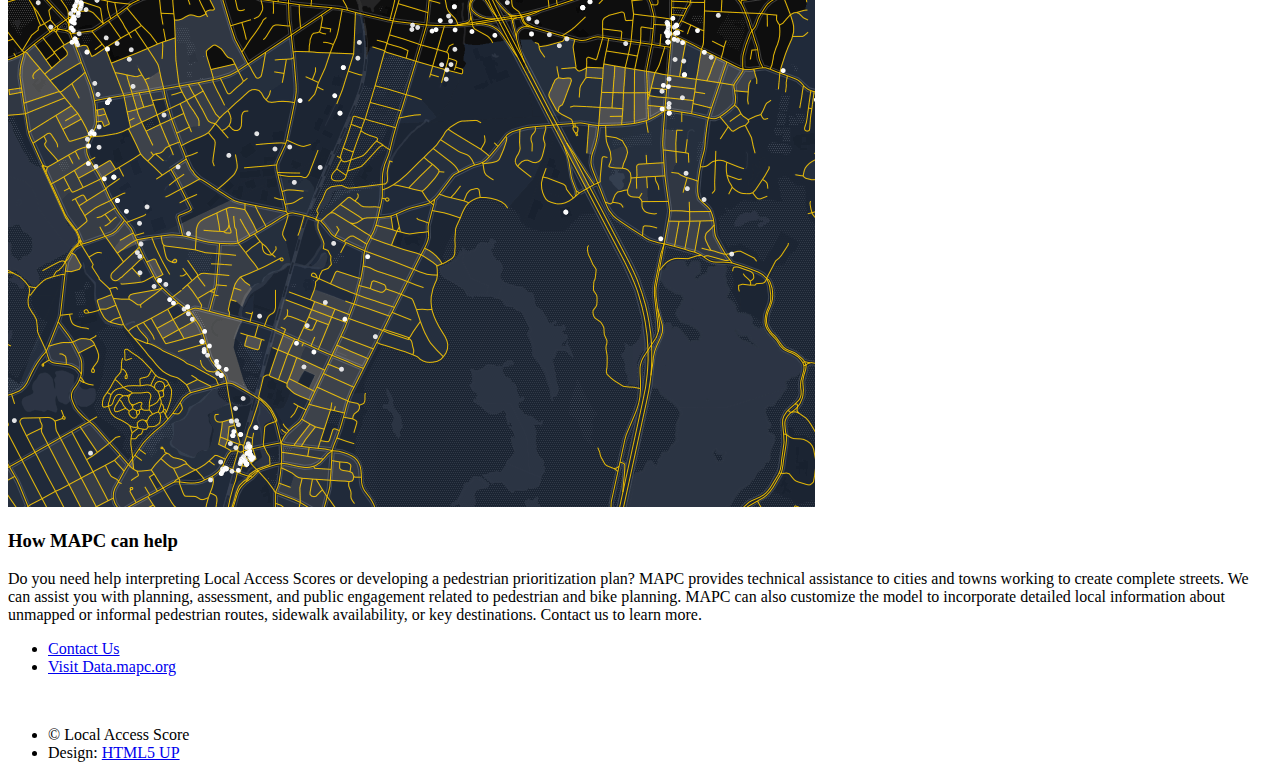
==== commit bfbf1715: "Update index.html" ====
--- a/index.html
+++ b/index.html
@@ -156,6 +156,7 @@
 							<li><a href="https://mapc-org.sharefile.com/d-sea9749bc3734035a" onclick="ga('send', 'event', 'Downloads', 'Click Download Data');" target="_blank" class="button next scrolly">Download the Data</a></li>
 							<li><a href="assets/pdfs/LocalAccess_User_Guide.pdf" onclick="ga('send', 'event', 'User Guide', 'Click User Guide');" target="_blank" class="button next scrolly">Get the User Guide</a></li>
 							<li><a href="methodology.html" class="button next">Read the Methodology</a></li>
+							<br>
 							<li><a href="assets/pdfs/MAPC_LocalAccess.pdf" onclick="ga('send', 'event', 'Get Flyer', 'Click Get Flyer');" target="_blank" class="button next scrolly">Get the Flyer</a></li>
 						</ul>
 					</div>
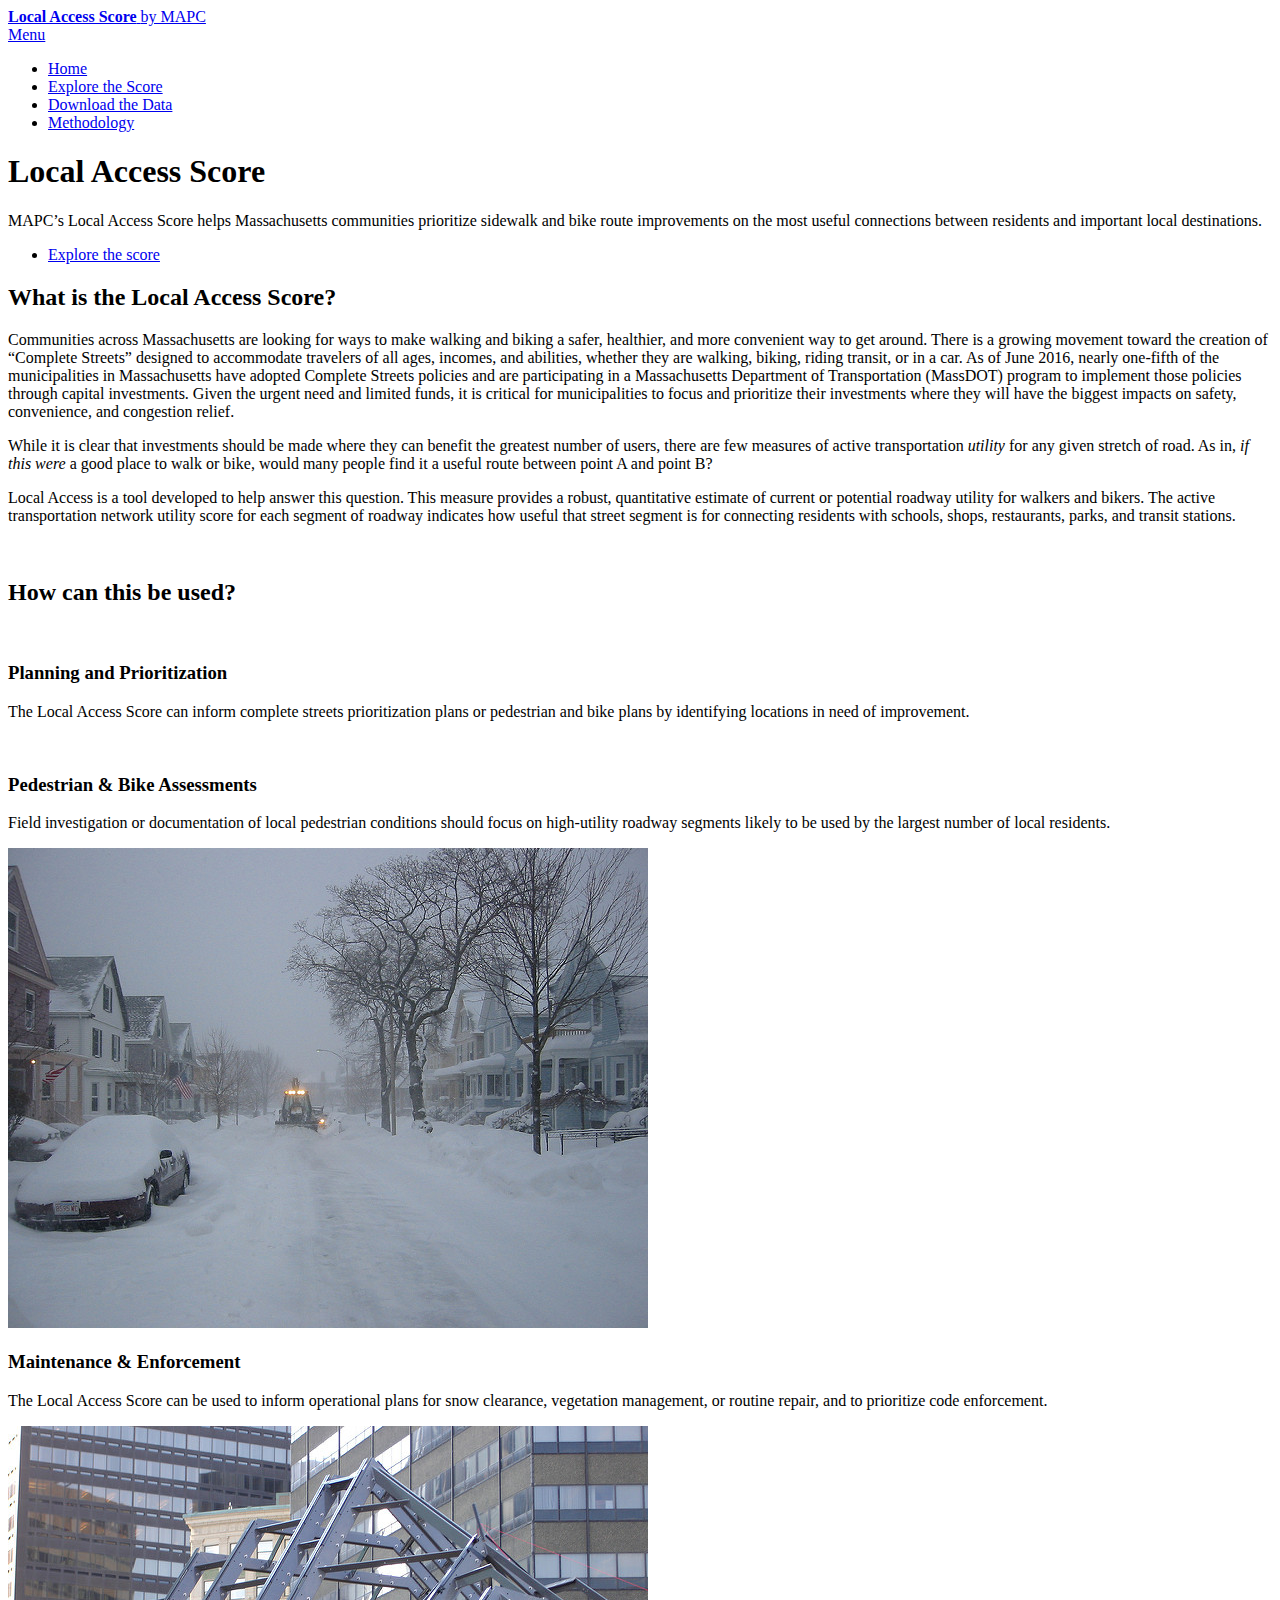
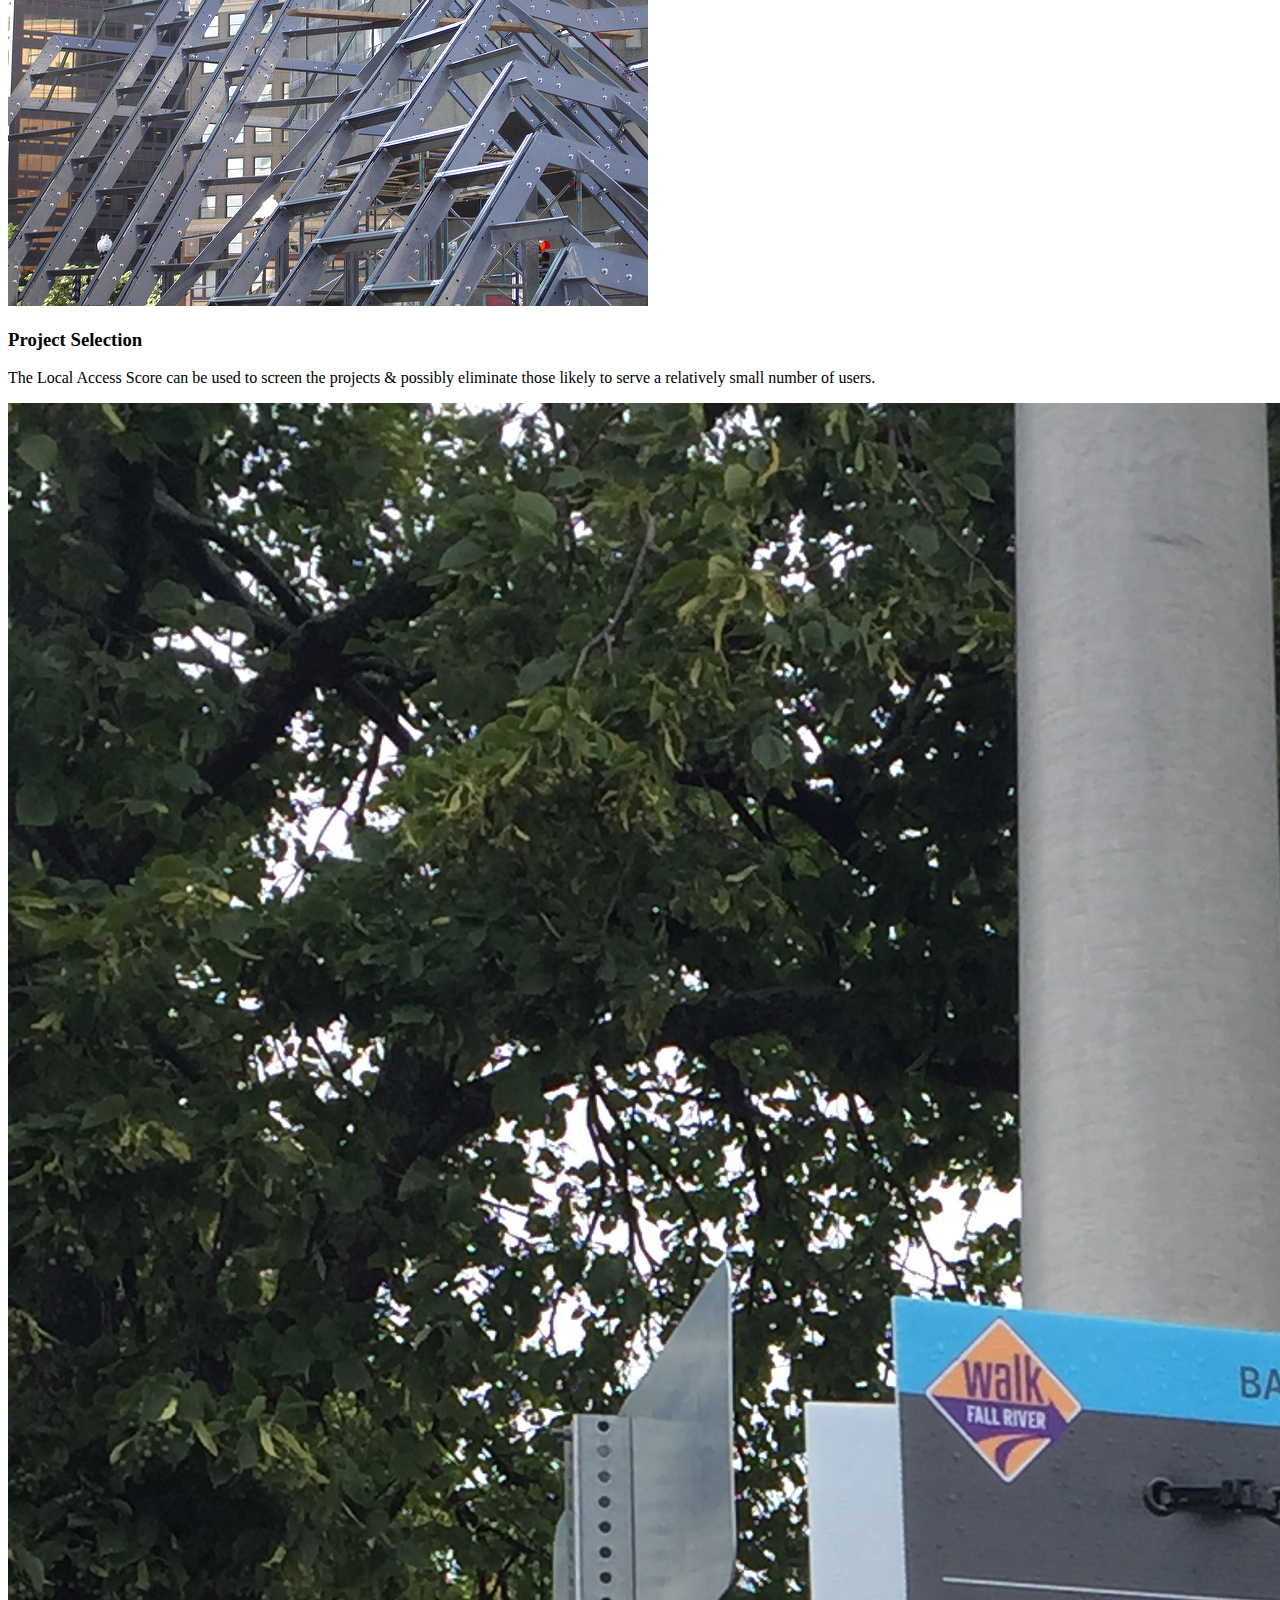
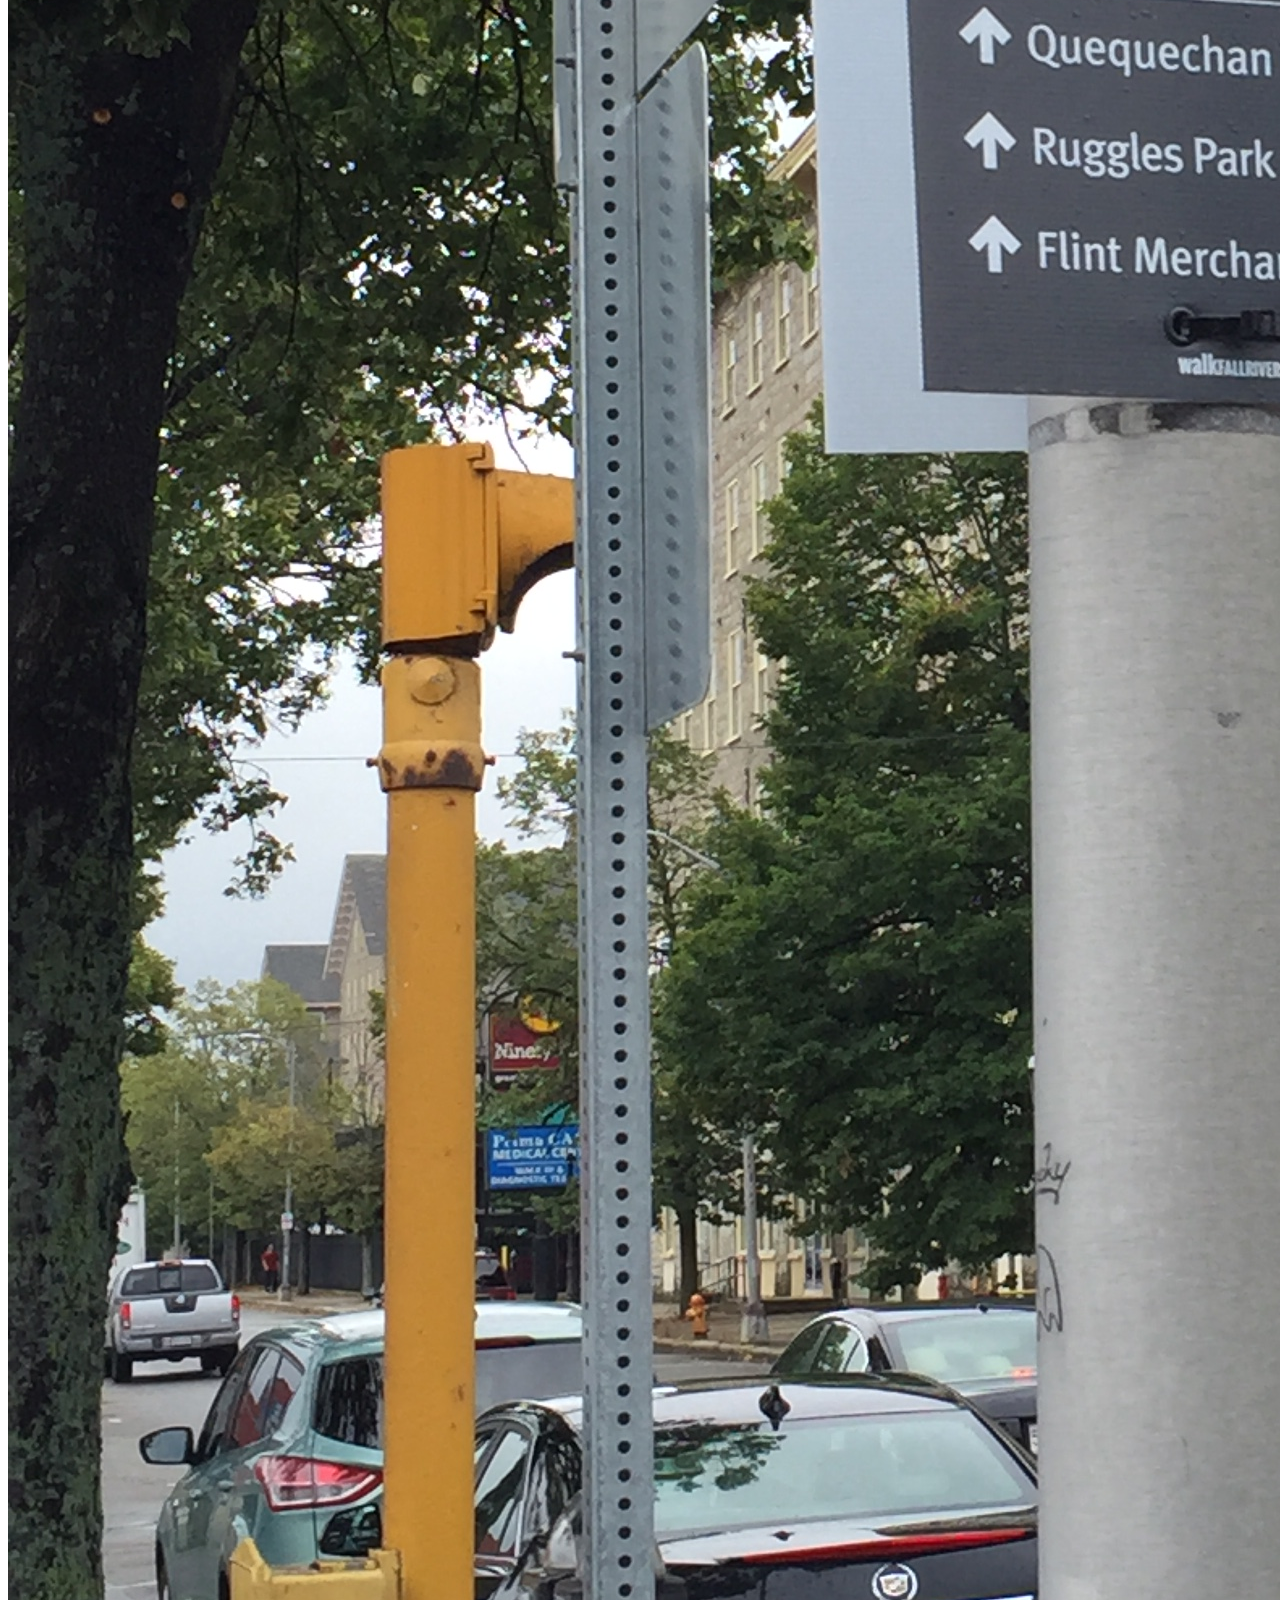
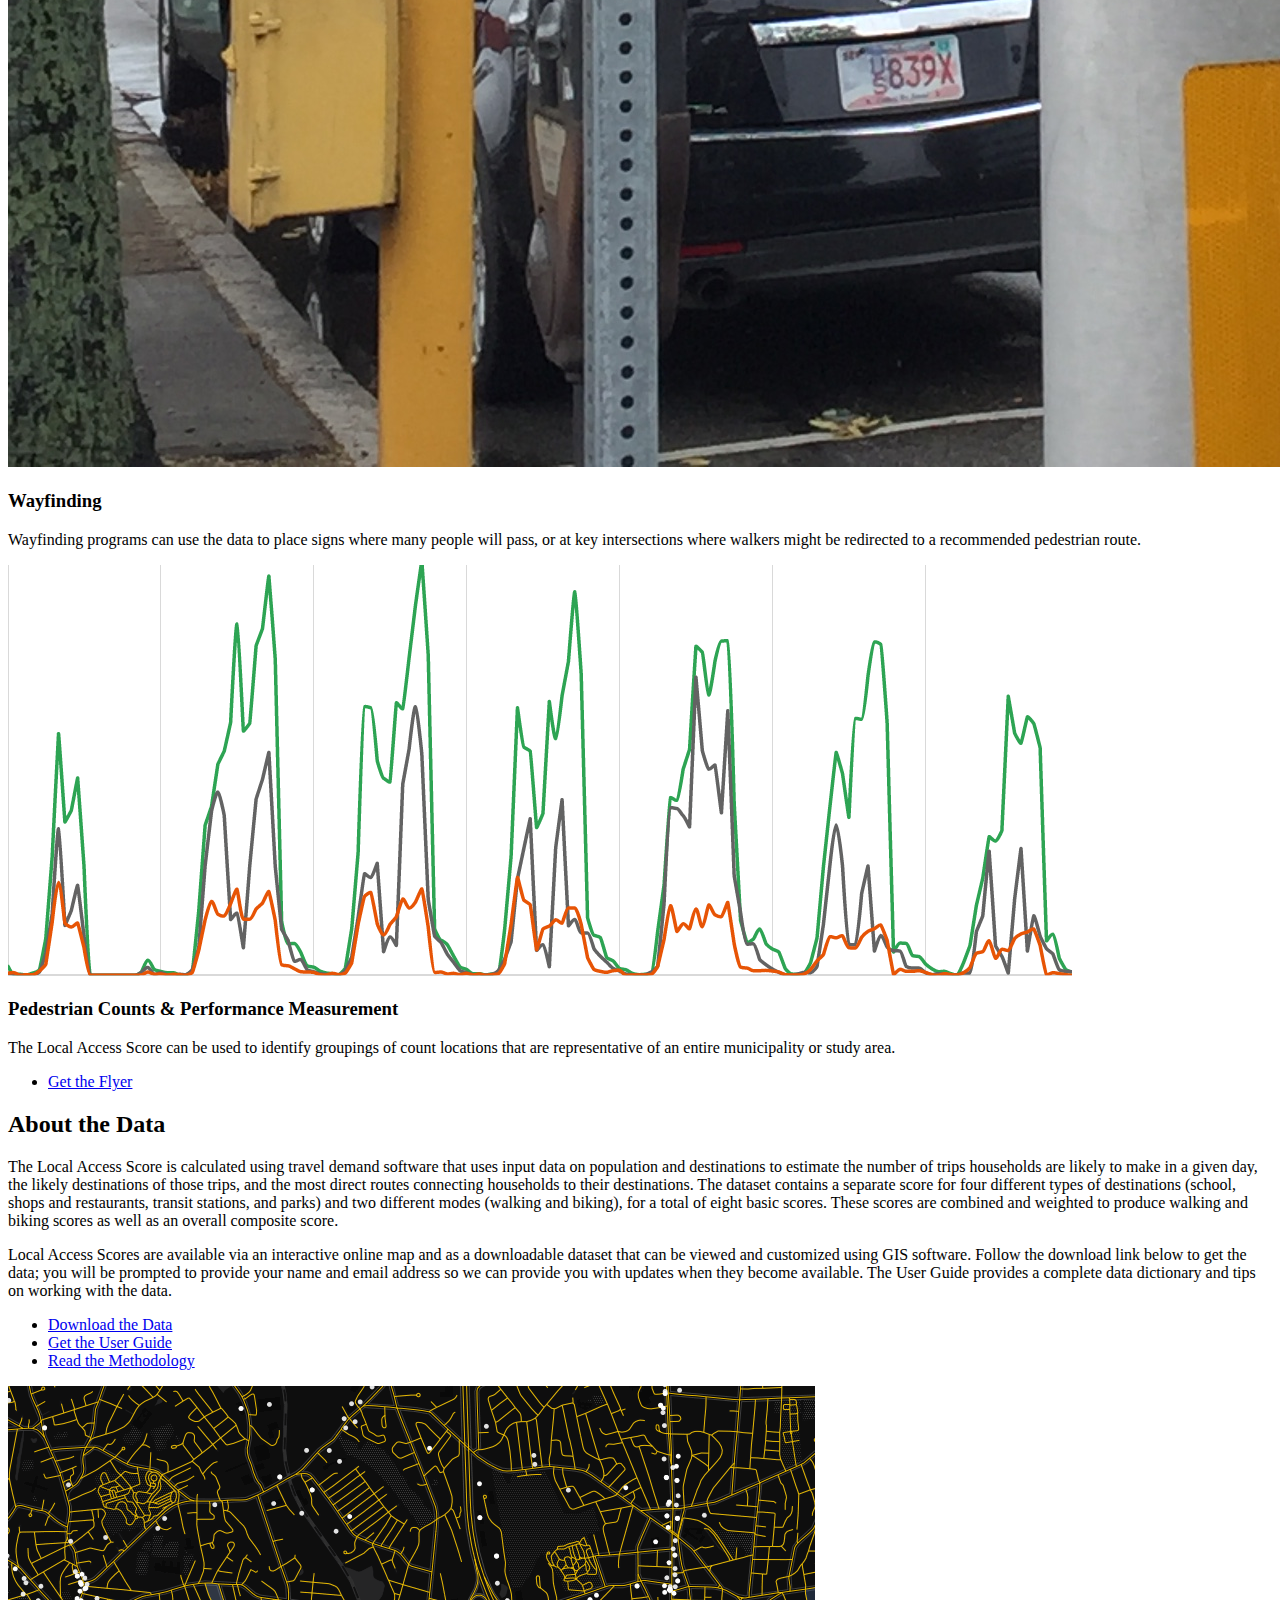
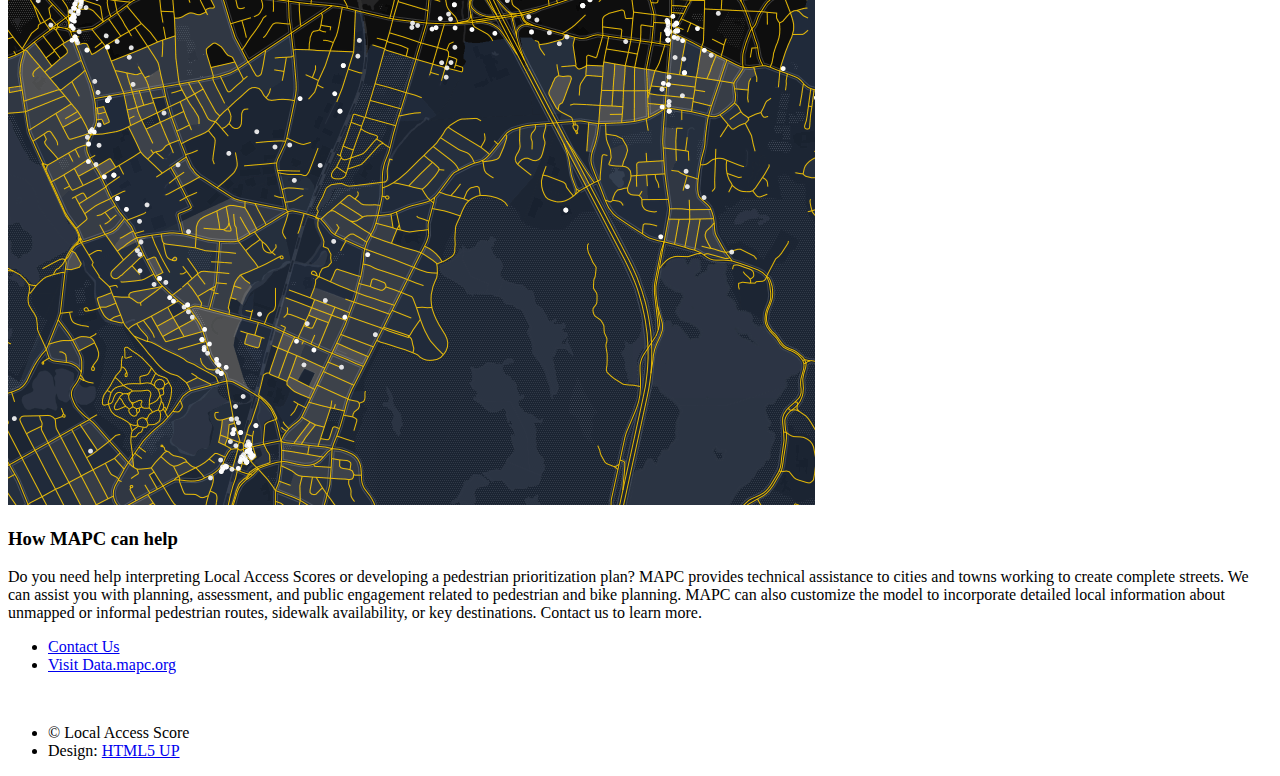
==== commit 81594bc6: "Moved button" ====
--- a/index.html
+++ b/index.html
@@ -139,6 +139,9 @@
 							<header class="major">
 								<h3><div class="link">Pedestrian Counts & Performance Measurement</div></h3>
 								<p>The Local Access Score can be used to identify groupings of count locations that are representative of an entire municipality or study area.</p>
+								<ul class="actions">
+								<li><a href="assets/pdfs/MAPC_LocalAccess.pdf" onclick="ga('send', 'event', 'Get Flyer', 'Click Get Flyer');" target="_blank" class="button next scrolly">Get the Flyer</a></li>
+								</ul>
 							</header>
 						</article>
 				</section>
@@ -156,8 +159,6 @@
 							<li><a href="https://mapc-org.sharefile.com/d-sea9749bc3734035a" onclick="ga('send', 'event', 'Downloads', 'Click Download Data');" target="_blank" class="button next scrolly">Download the Data</a></li>
 							<li><a href="assets/pdfs/LocalAccess_User_Guide.pdf" onclick="ga('send', 'event', 'User Guide', 'Click User Guide');" target="_blank" class="button next scrolly">Get the User Guide</a></li>
 							<li><a href="methodology.html" class="button next">Read the Methodology</a></li>
-							<br>
-							<li><a href="assets/pdfs/MAPC_LocalAccess.pdf" onclick="ga('send', 'event', 'Get Flyer', 'Click Get Flyer');" target="_blank" class="button next scrolly">Get the Flyer</a></li>
 						</ul>
 					</div>
 				</section>
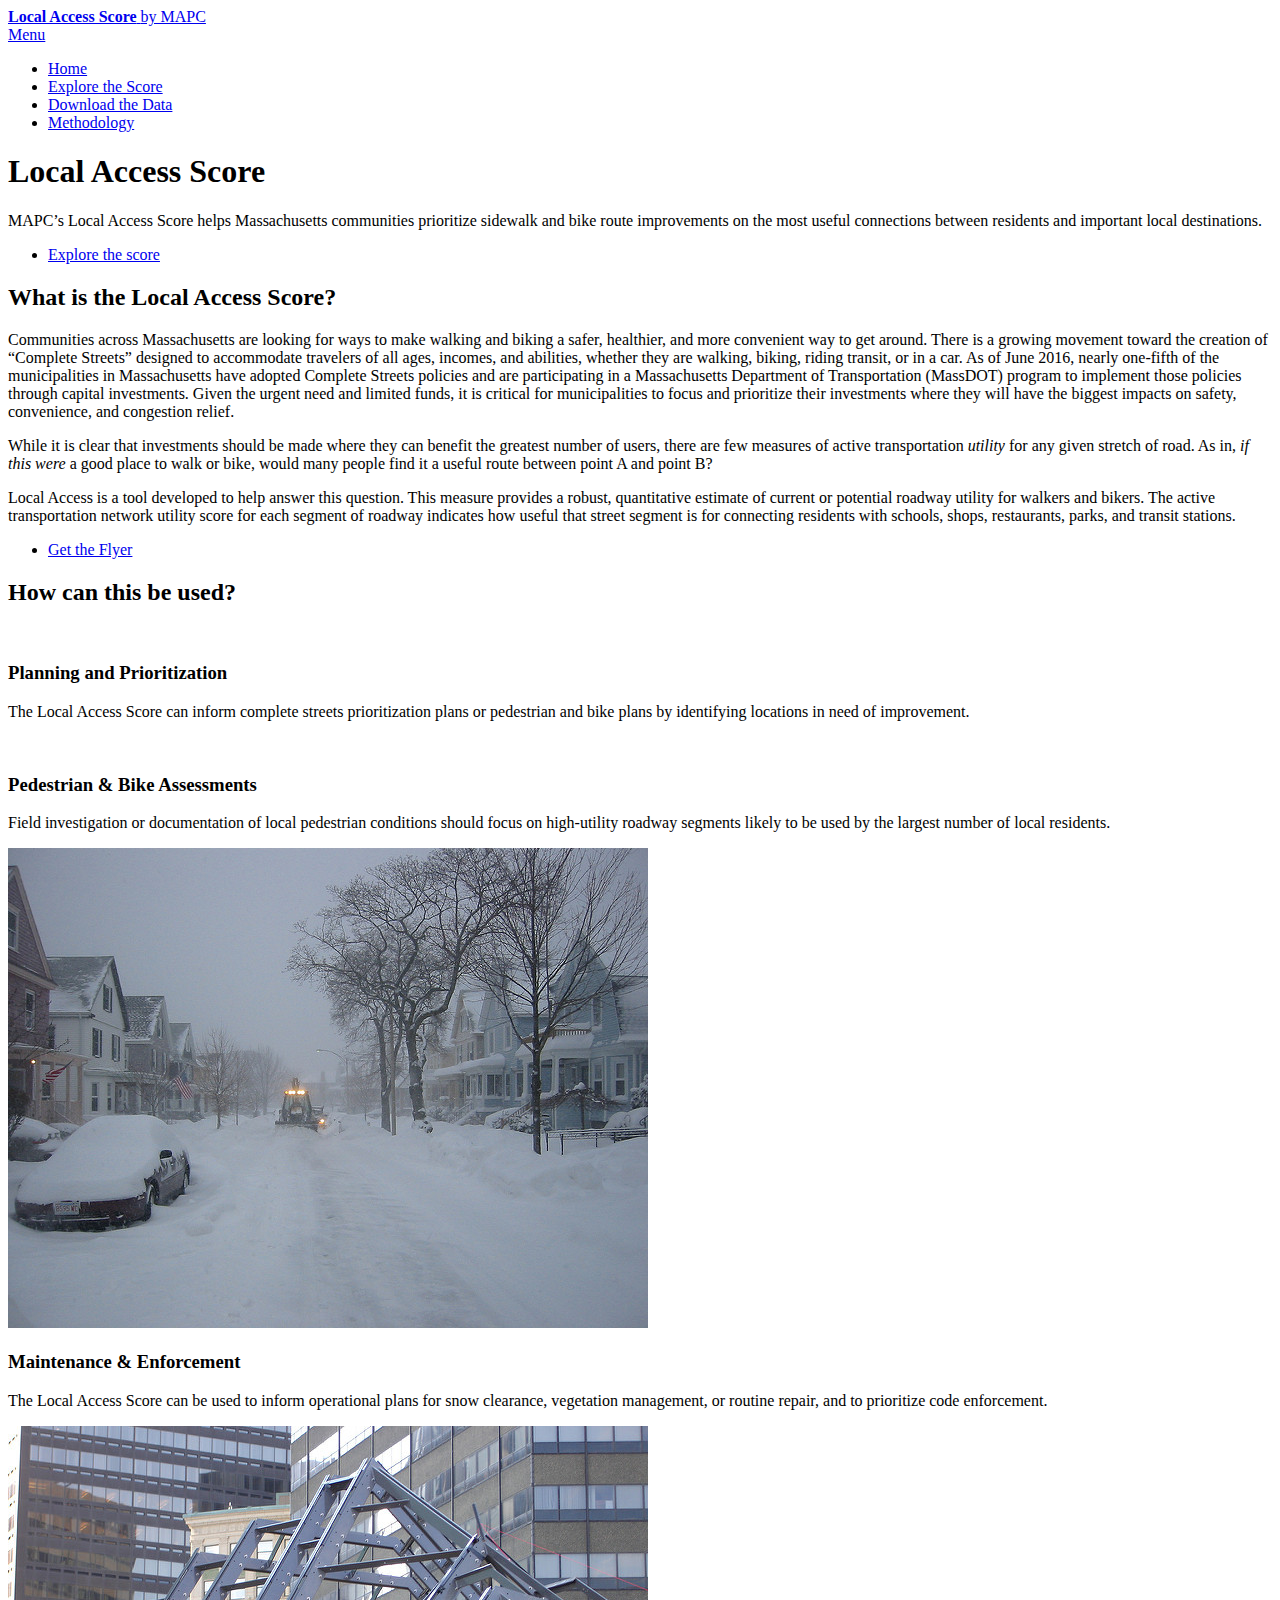
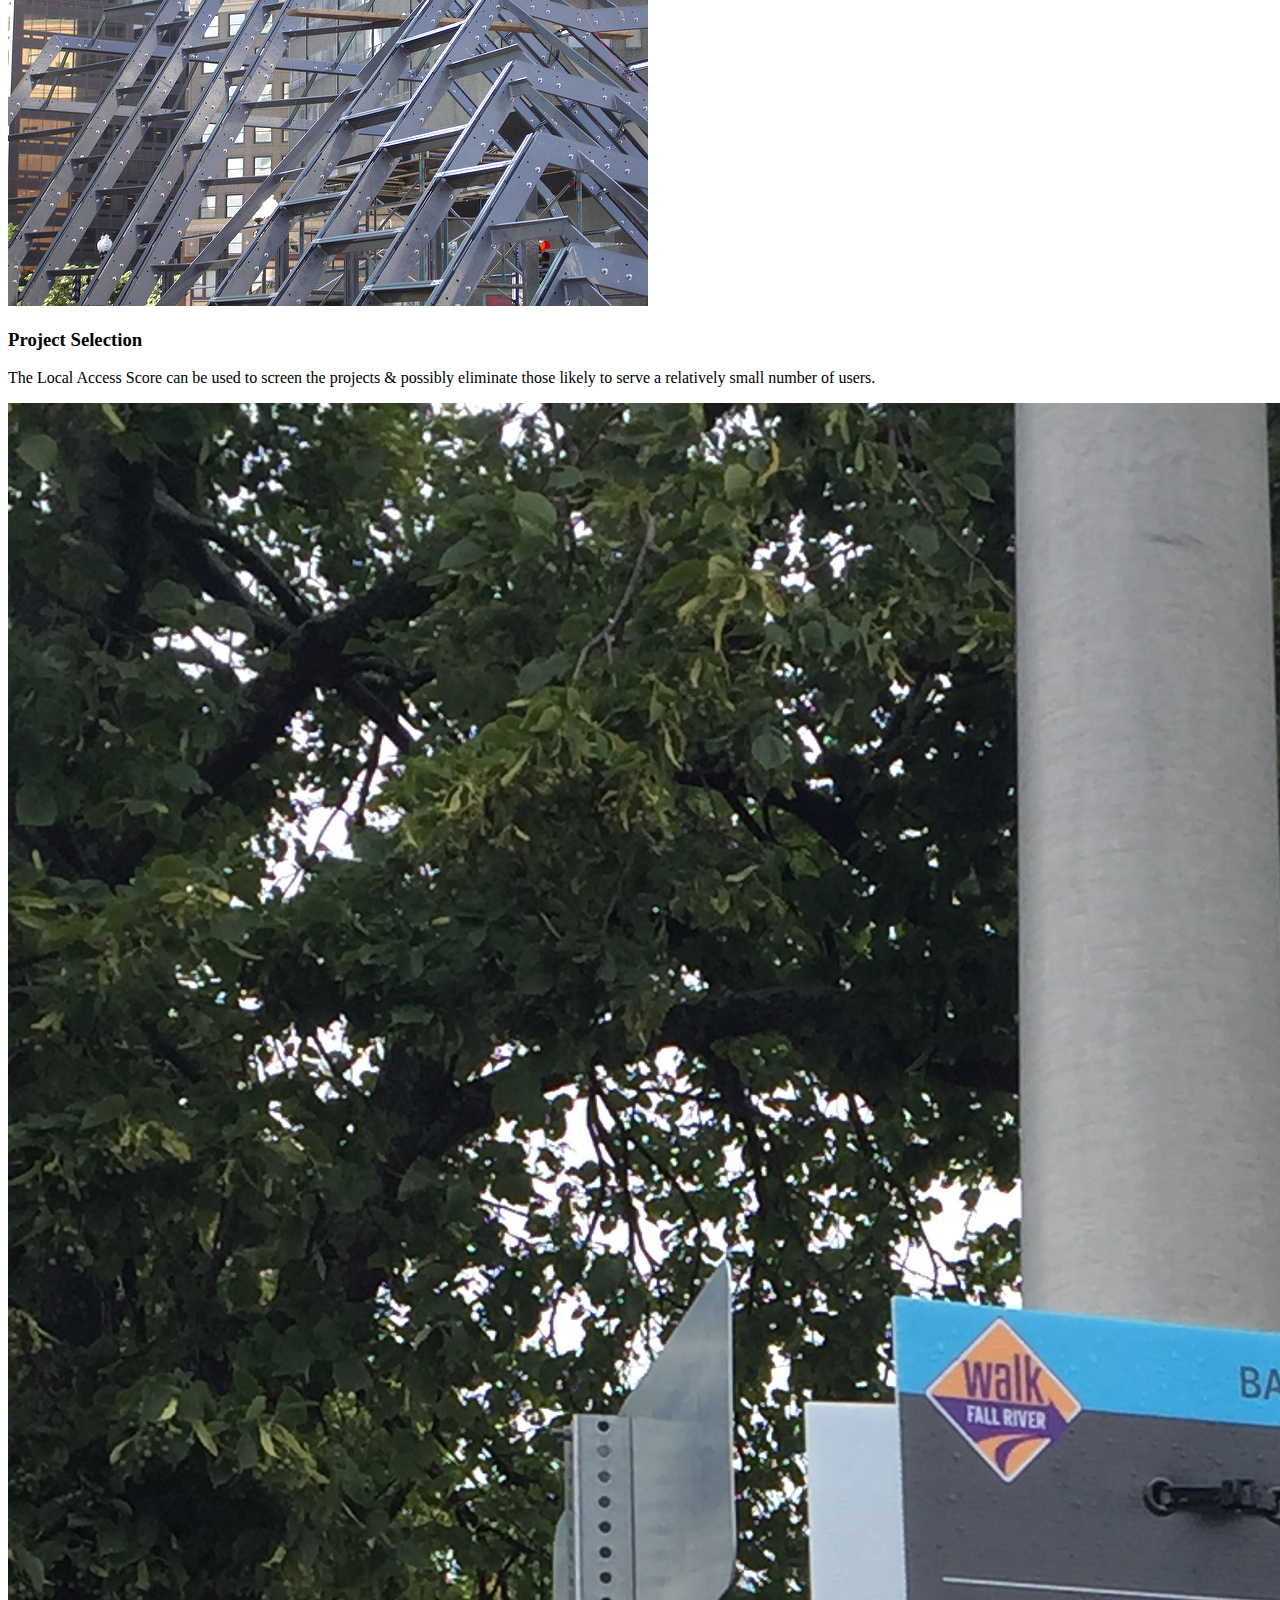
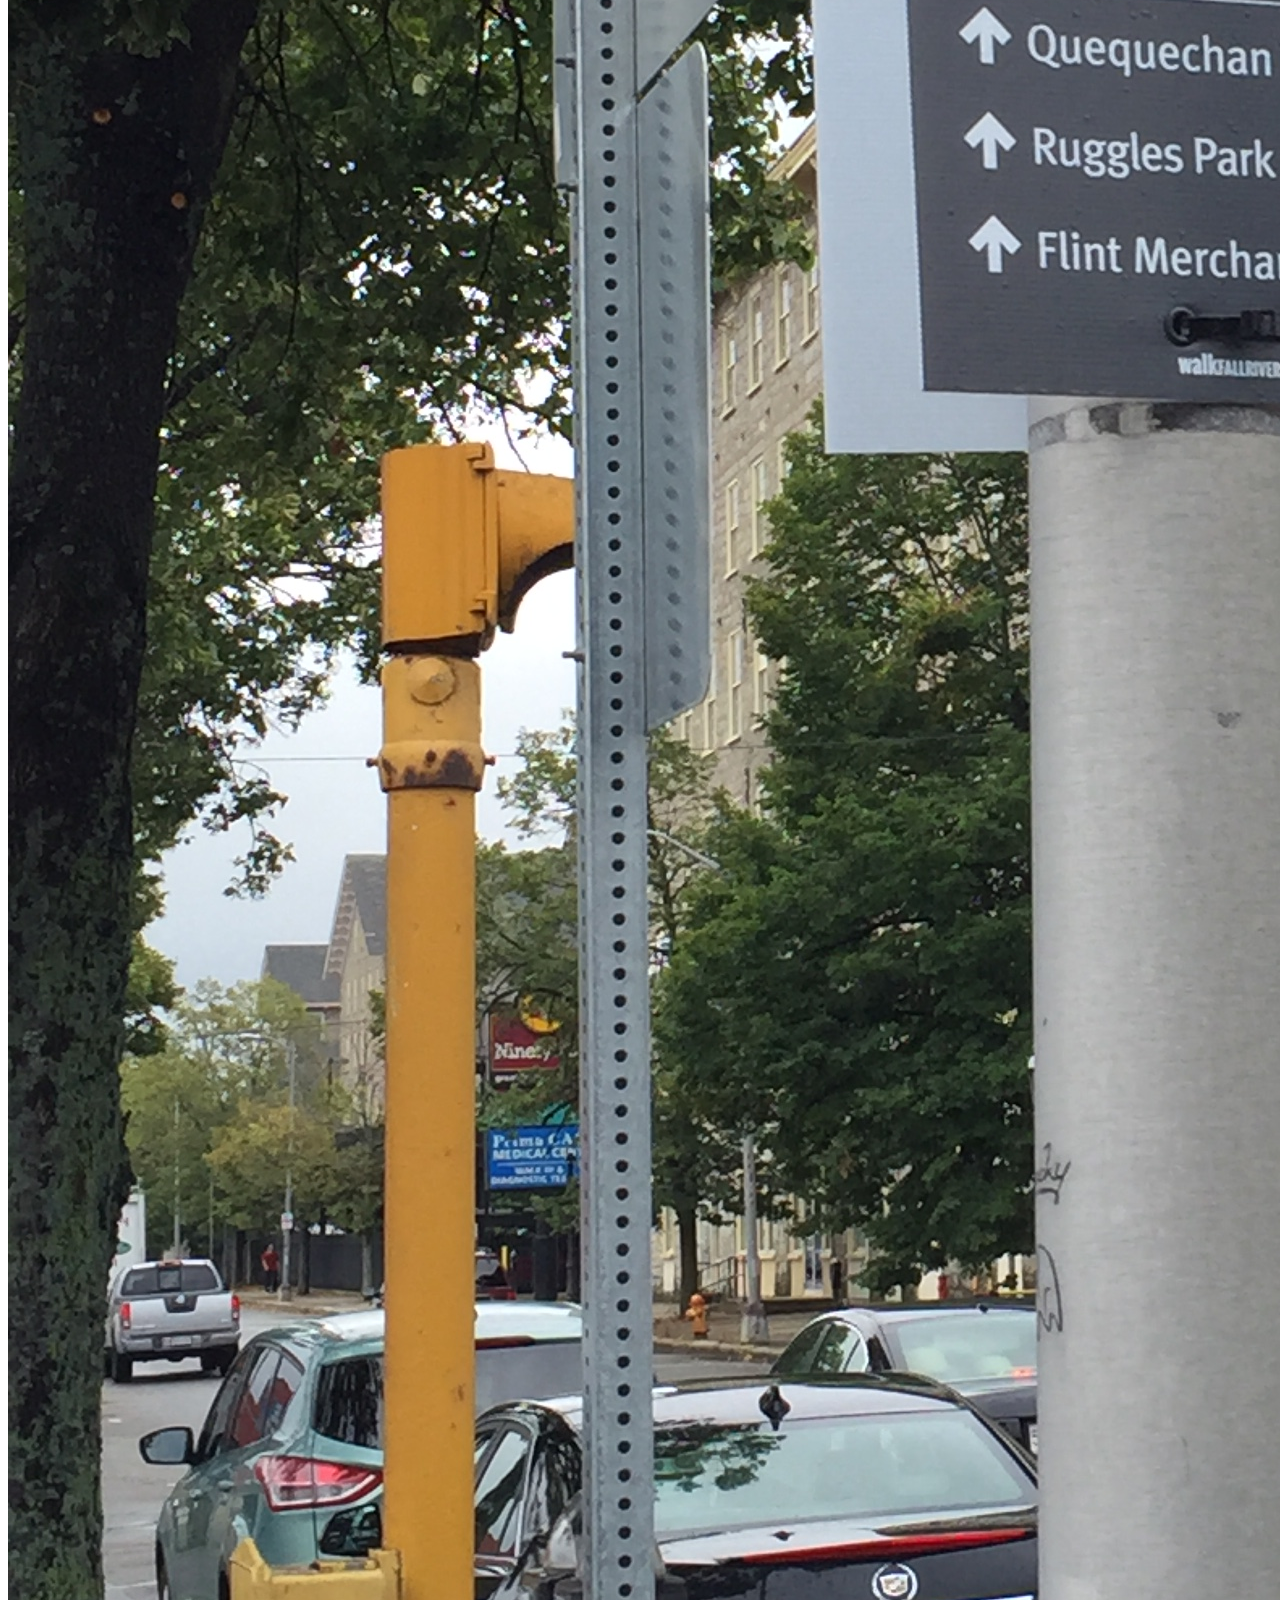
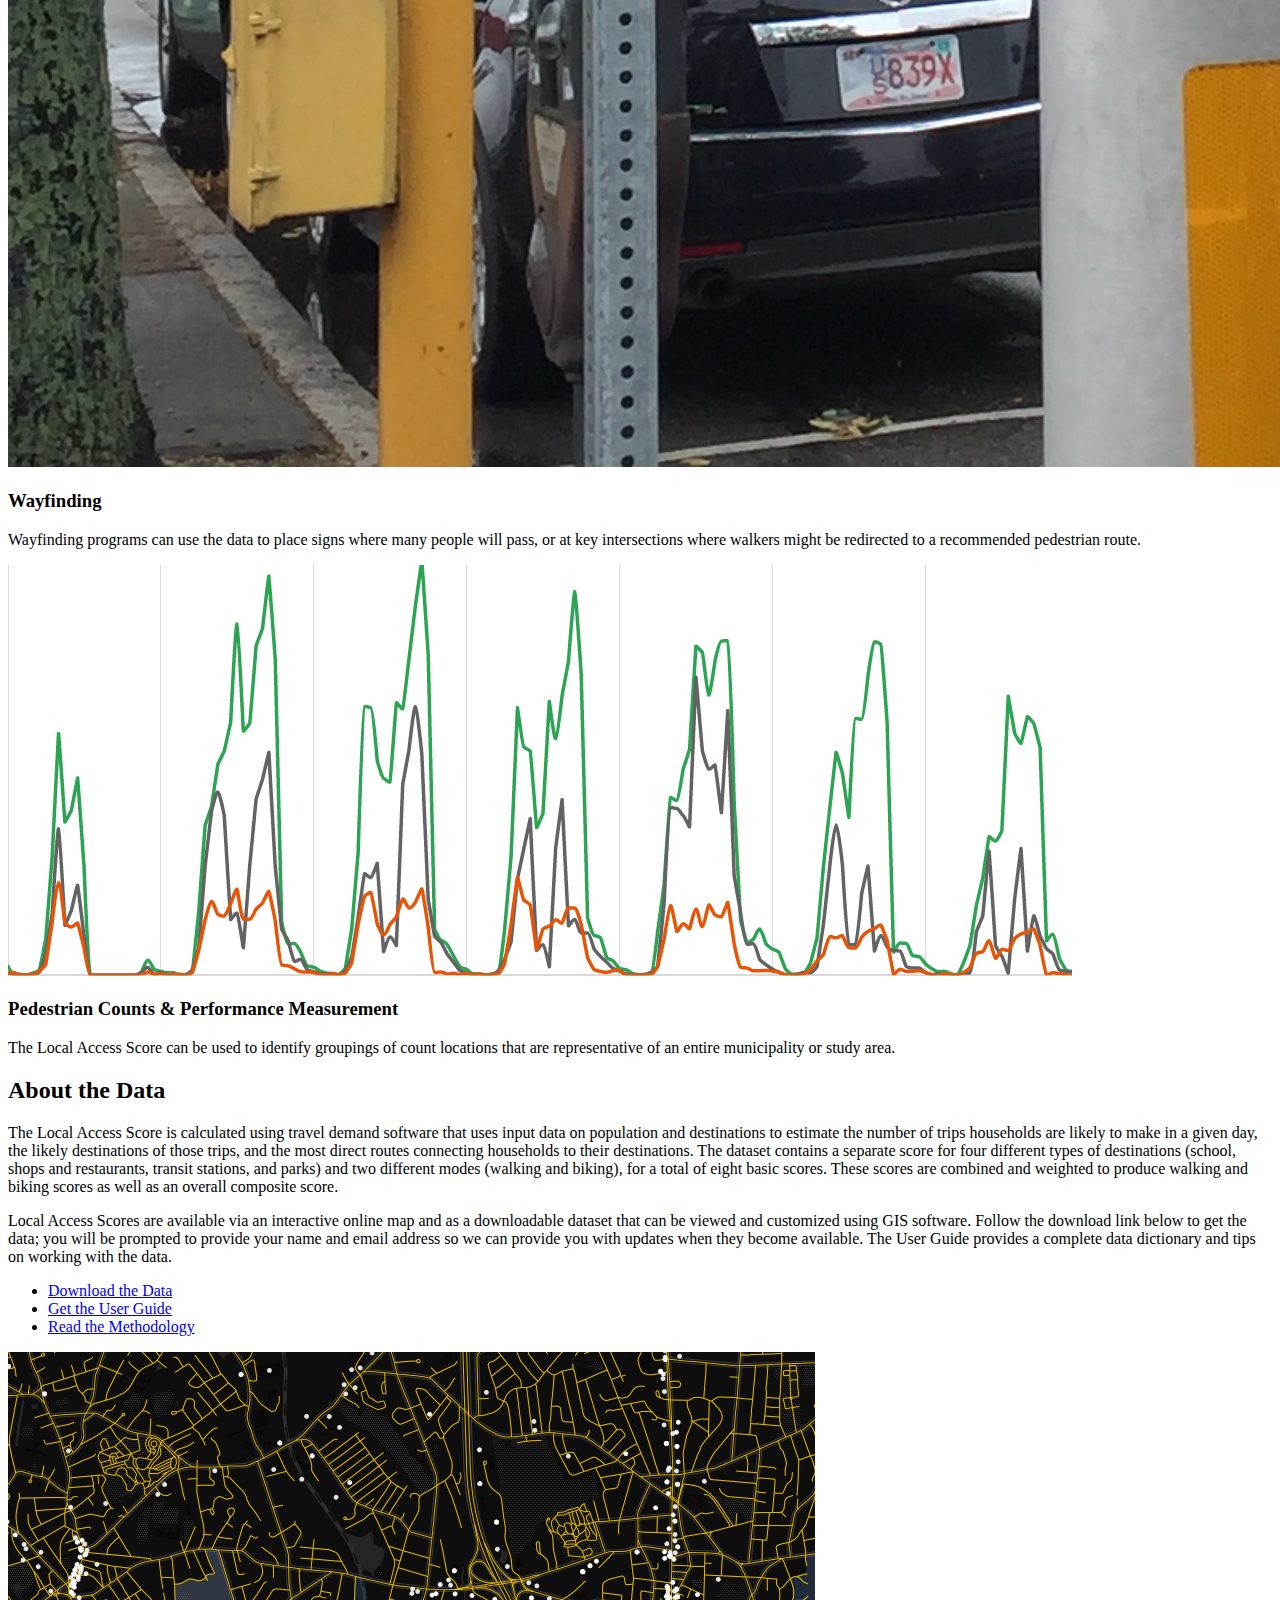
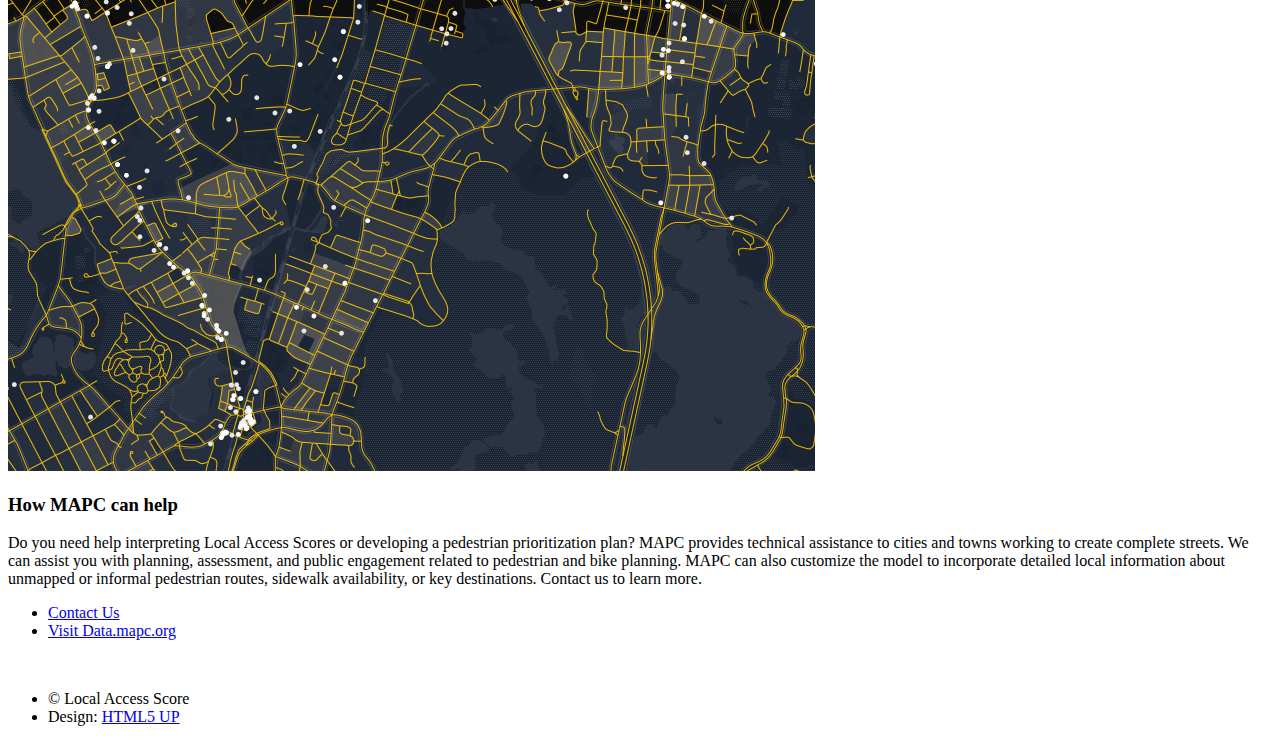
==== commit a3afb1b9: "Add button" ====
--- a/index.html
+++ b/index.html
@@ -69,7 +69,9 @@
 						<p>While it is clear that investments should be made where they can benefit the greatest number of users, there are few measures of active transportation <i>utility</i> for any given stretch of road. As in, <i>if this were</i> a good place to walk or bike, would many people find it a useful route between point A and point B?</p>
 						
 						<p>Local Access is a tool developed to help answer this question. This measure provides a robust, quantitative estimate of current or potential roadway utility for walkers and bikers. The active transportation network utility score for each segment of roadway indicates how useful that street segment is for connecting residents with schools, shops, restaurants, parks, and transit stations.</p>
-						<br/>
+							<ul class="actions">
+							<li><a href="assets/pdfs/MAPC_LocalAccess.pdf" onclick="ga('send', 'event', 'Get Flyer', 'Click Get Flyer');" target="_blank" class="button next scrolly">Get the Flyer</a></li>
+							</ul>
 					</div>
 				</section>
 
@@ -139,9 +141,6 @@
 							<header class="major">
 								<h3><div class="link">Pedestrian Counts & Performance Measurement</div></h3>
 								<p>The Local Access Score can be used to identify groupings of count locations that are representative of an entire municipality or study area.</p>
-								<ul class="actions">
-								<li><a href="assets/pdfs/MAPC_LocalAccess.pdf" onclick="ga('send', 'event', 'Get Flyer', 'Click Get Flyer');" target="_blank" class="button next scrolly">Get the Flyer</a></li>
-								</ul>
 							</header>
 						</article>
 				</section>
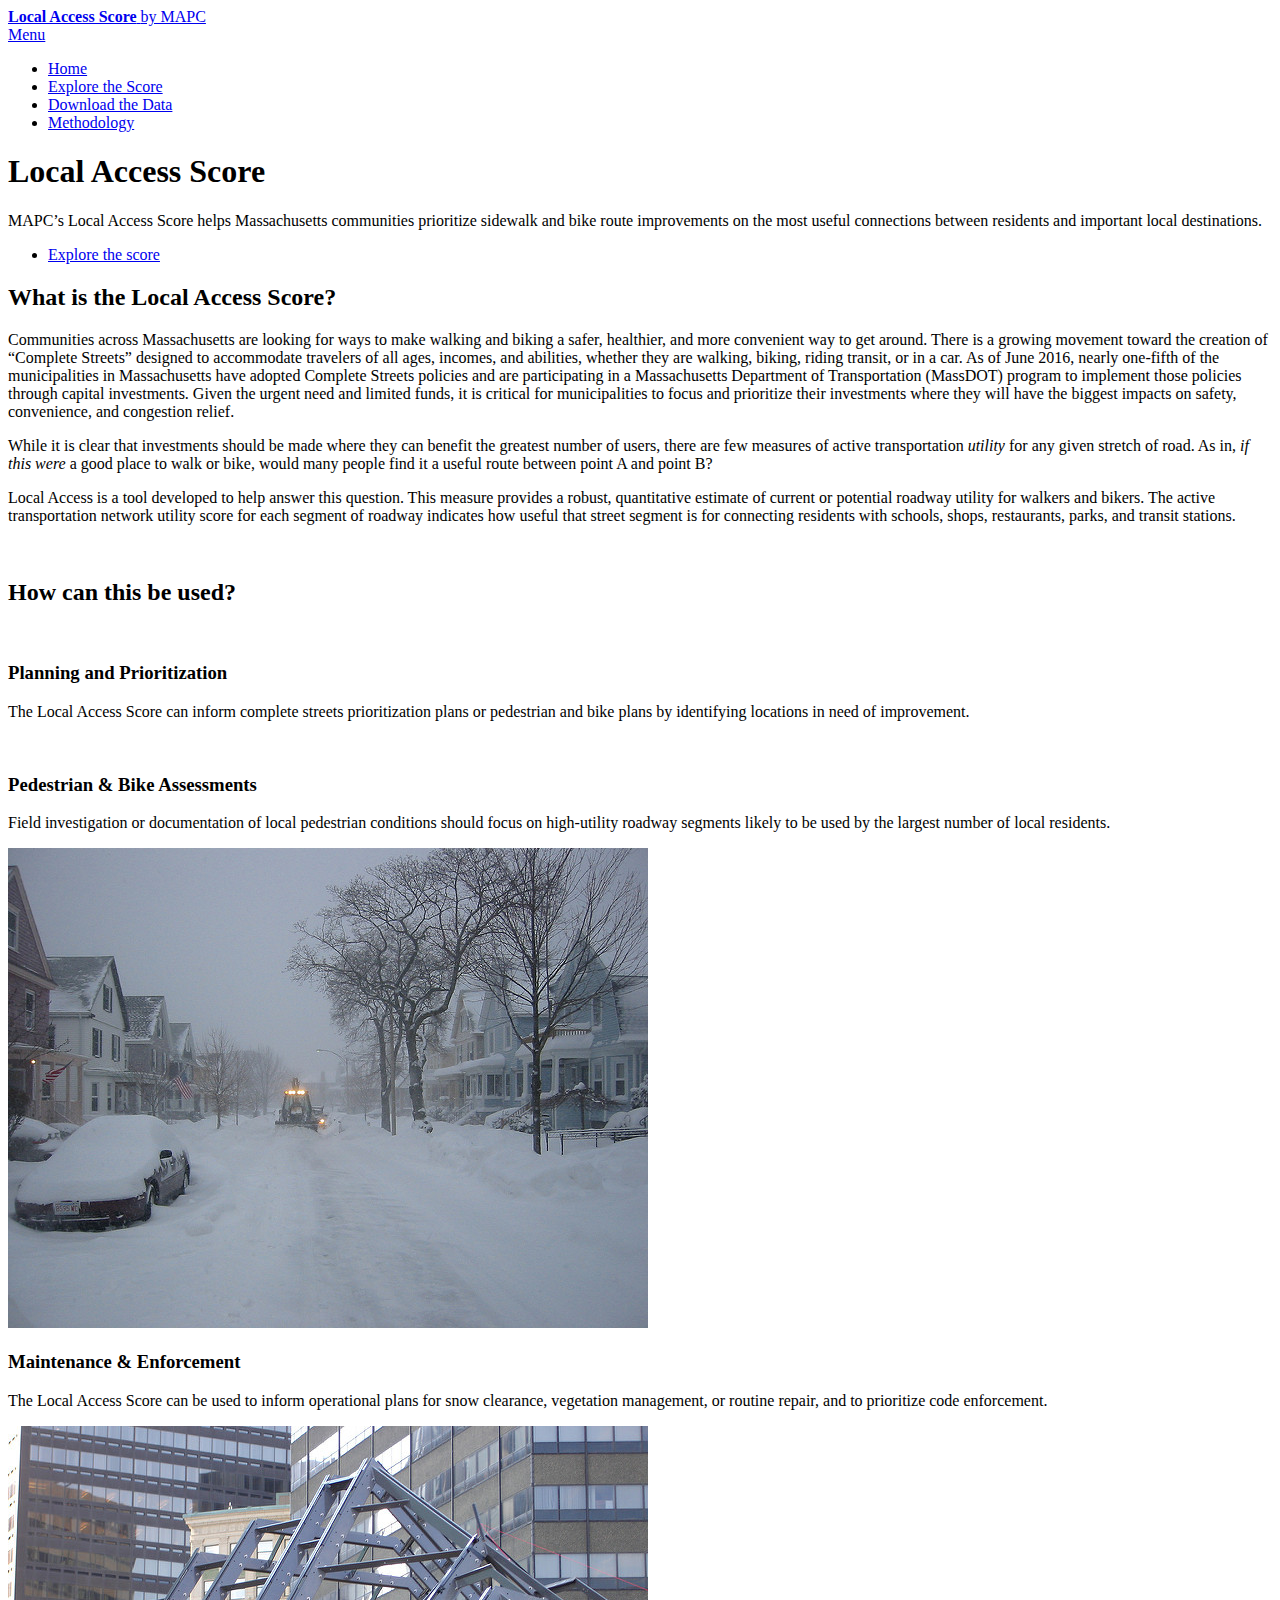
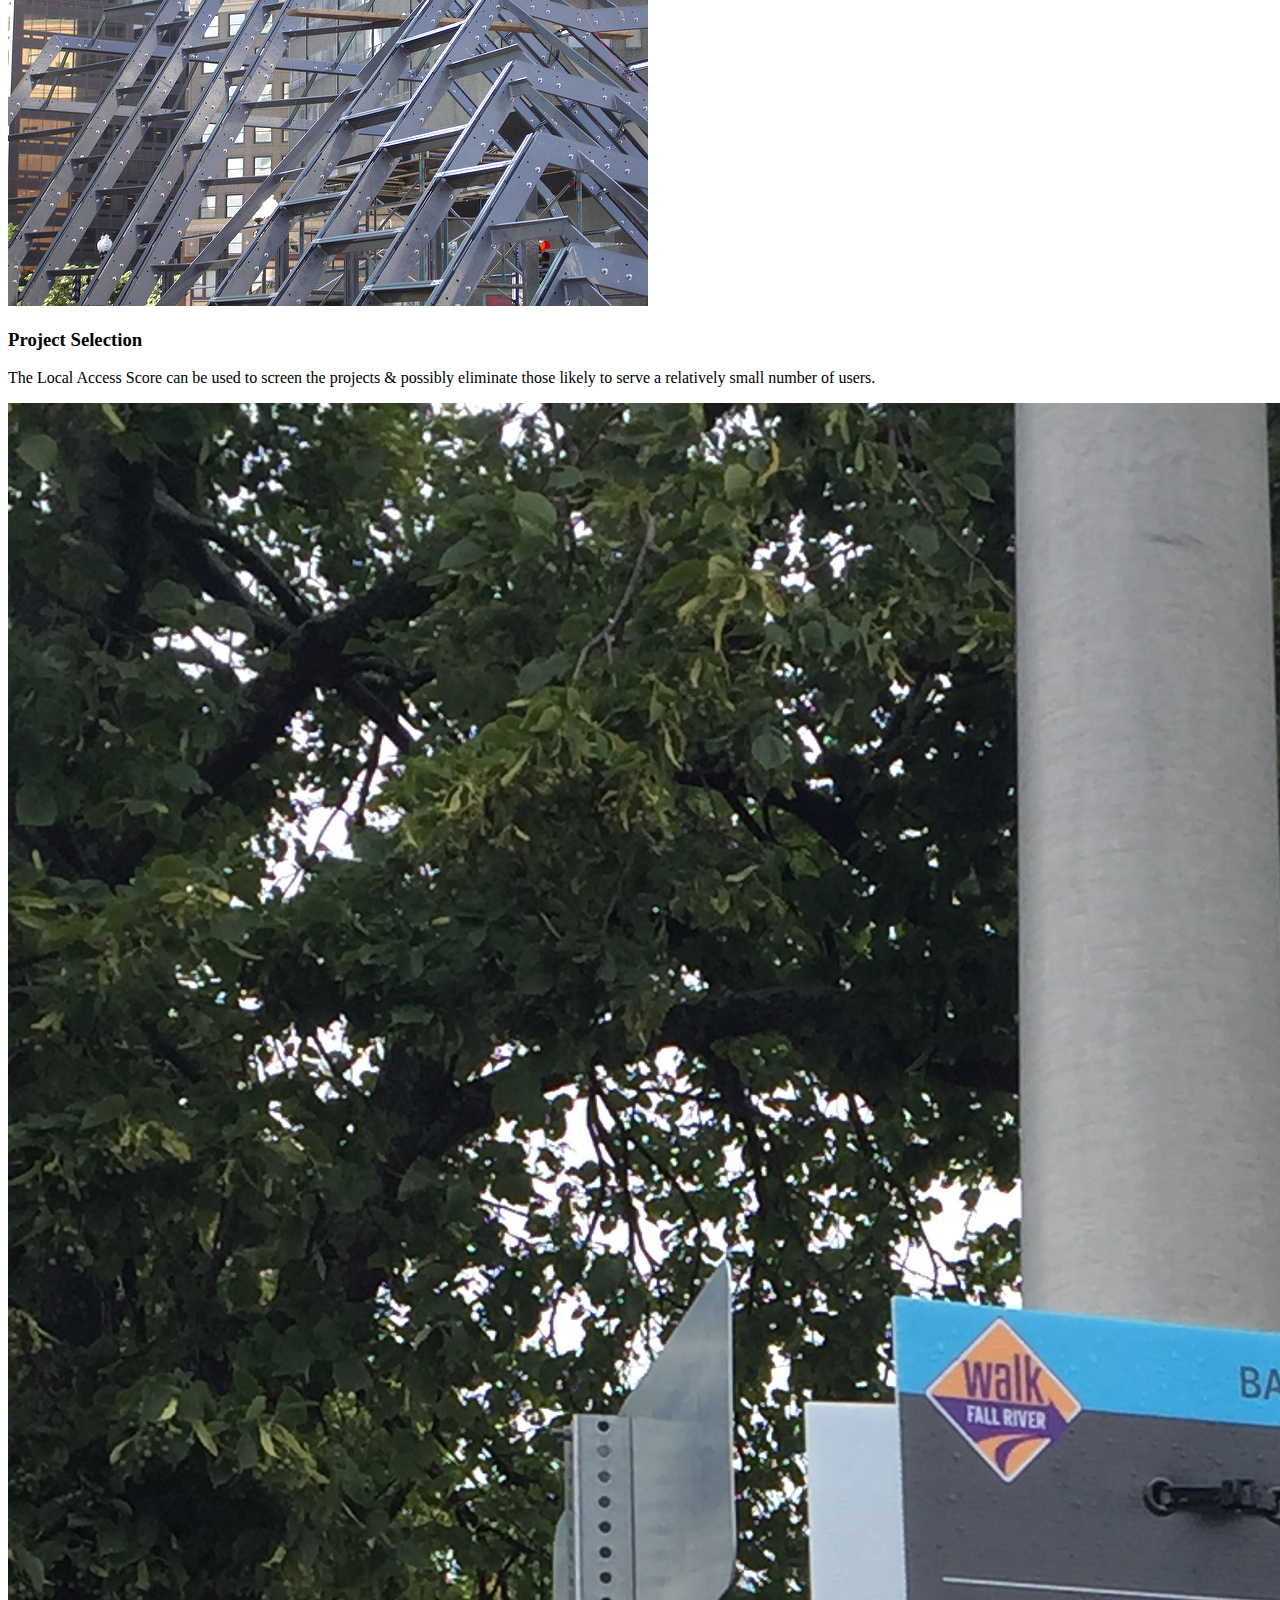
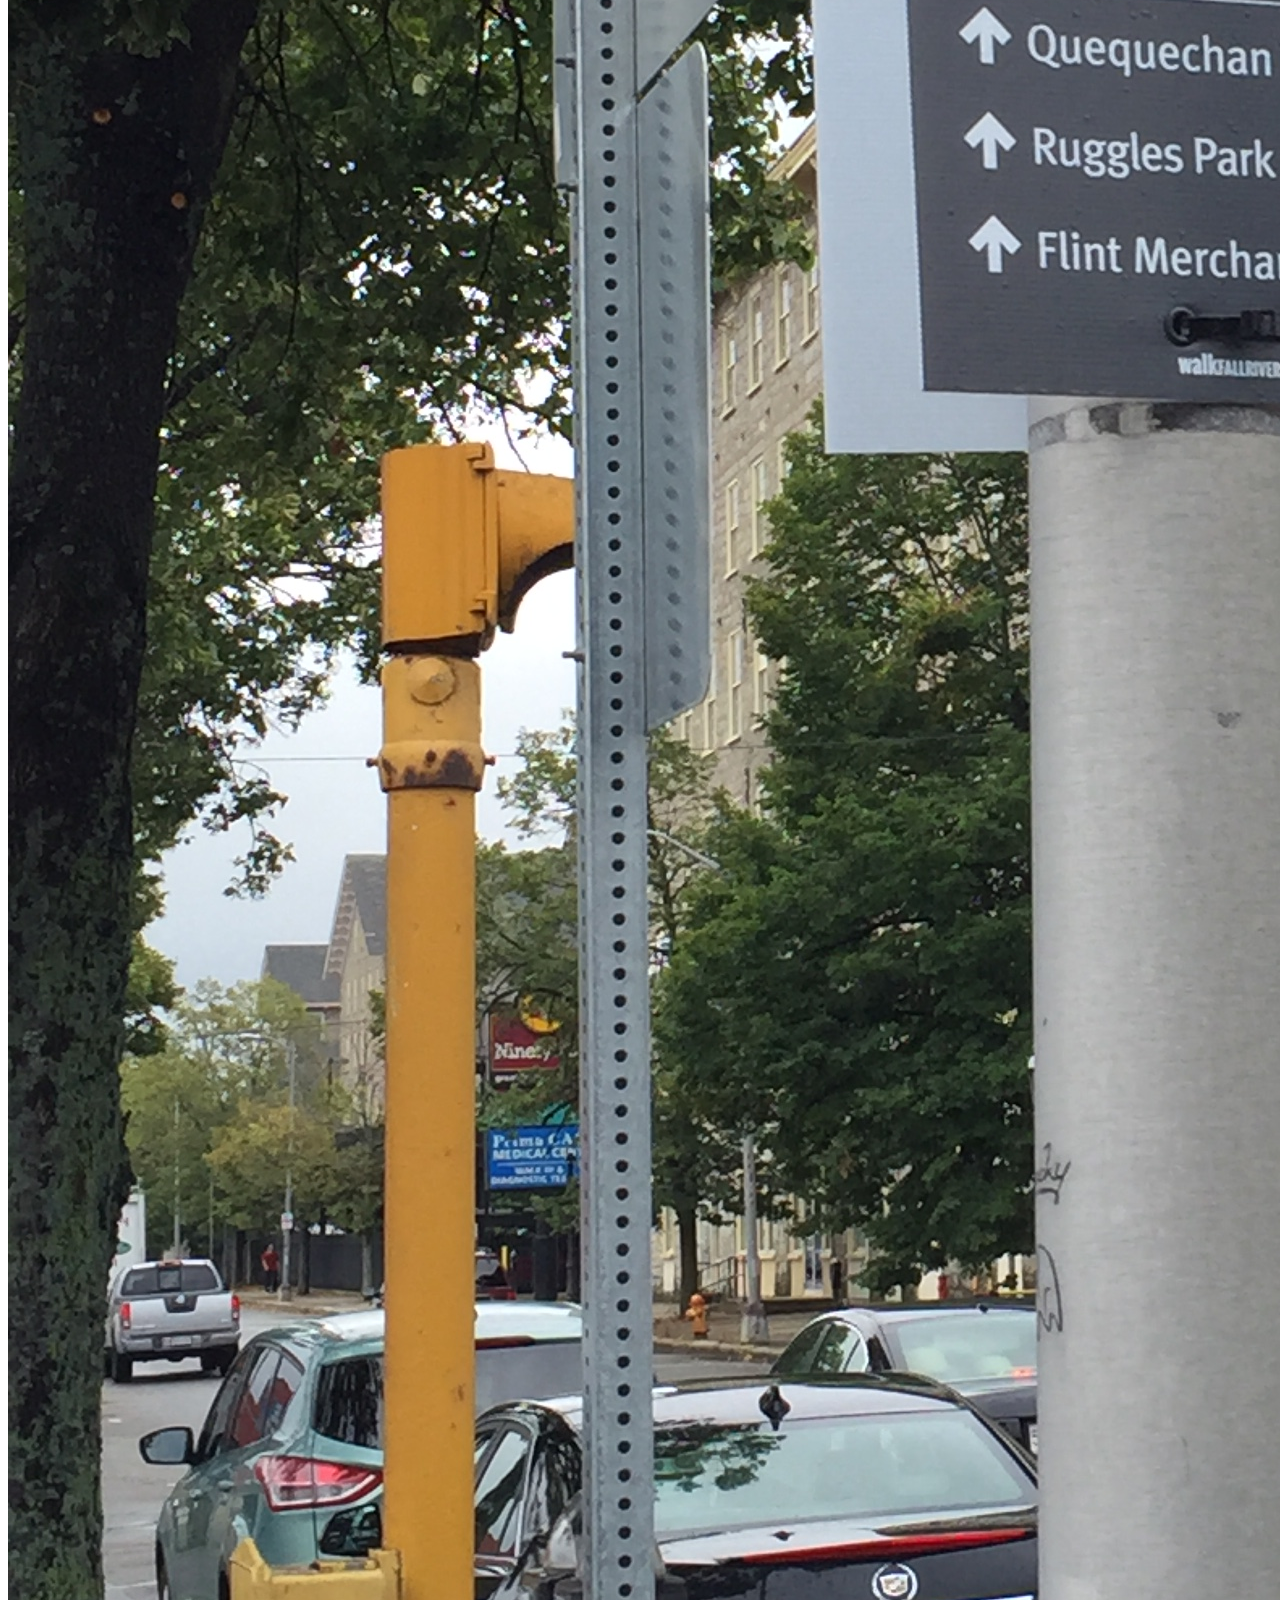
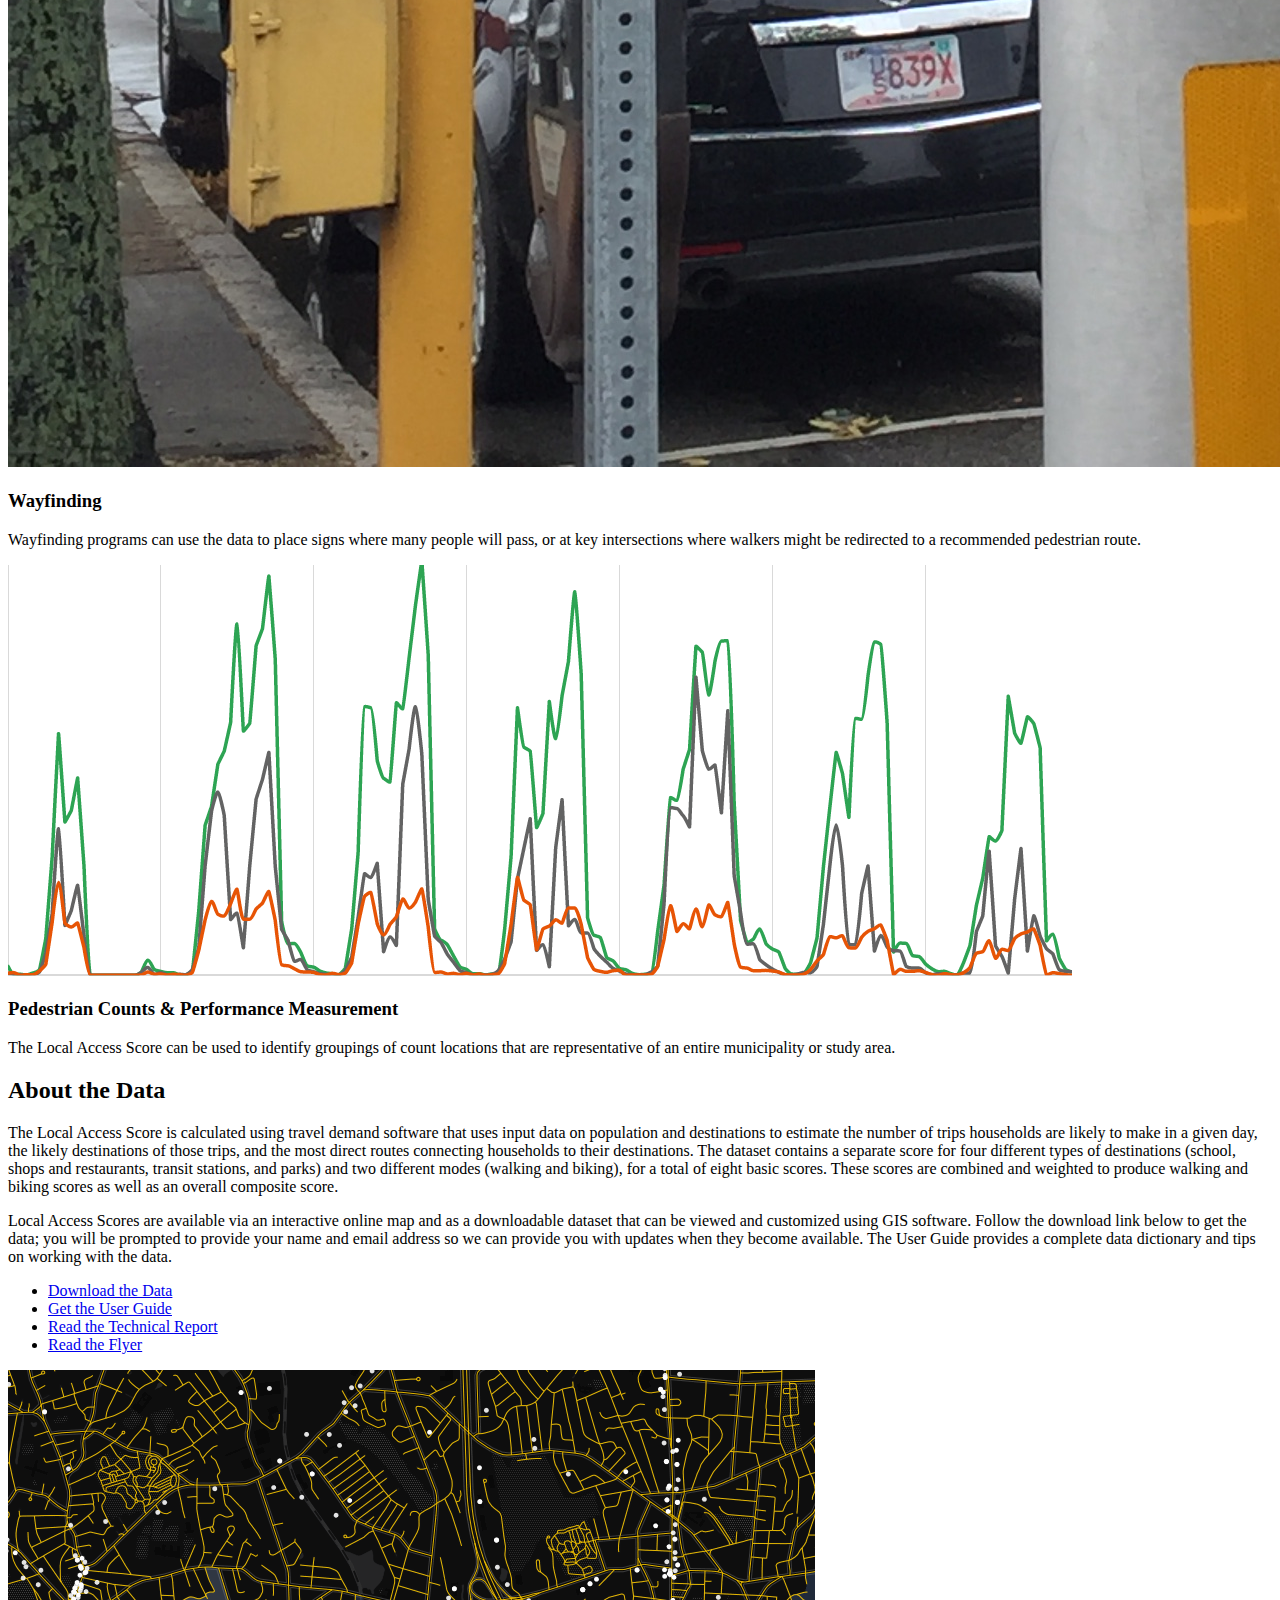
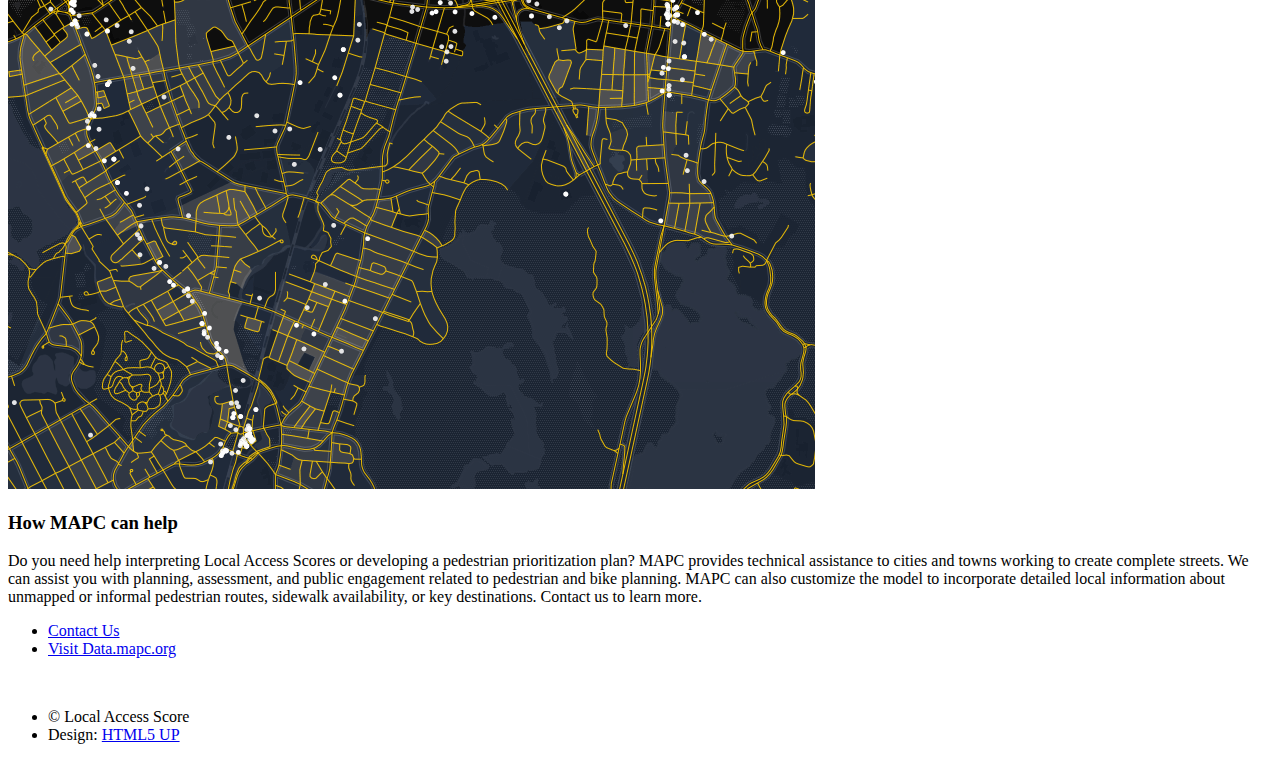
==== commit cd4e1fbb: "Site updated to ad55f61" ====
--- a/index.html
+++ b/index.html
@@ -69,9 +69,7 @@
 						<p>While it is clear that investments should be made where they can benefit the greatest number of users, there are few measures of active transportation <i>utility</i> for any given stretch of road. As in, <i>if this were</i> a good place to walk or bike, would many people find it a useful route between point A and point B?</p>
 						
 						<p>Local Access is a tool developed to help answer this question. This measure provides a robust, quantitative estimate of current or potential roadway utility for walkers and bikers. The active transportation network utility score for each segment of roadway indicates how useful that street segment is for connecting residents with schools, shops, restaurants, parks, and transit stations.</p>
-							<ul class="actions">
-							<li><a href="assets/pdfs/MAPC_LocalAccess.pdf" onclick="ga('send', 'event', 'Get Flyer', 'Click Get Flyer');" target="_blank" class="button next scrolly">Get the Flyer</a></li>
-							</ul>
+						<br/>
 					</div>
 				</section>
 
@@ -157,7 +155,8 @@
 						<ul class="actions">
 							<li><a href="https://mapc-org.sharefile.com/d-sea9749bc3734035a" onclick="ga('send', 'event', 'Downloads', 'Click Download Data');" target="_blank" class="button next scrolly">Download the Data</a></li>
 							<li><a href="assets/pdfs/LocalAccess_User_Guide.pdf" onclick="ga('send', 'event', 'User Guide', 'Click User Guide');" target="_blank" class="button next scrolly">Get the User Guide</a></li>
-							<li><a href="methodology.html" class="button next">Read the Methodology</a></li>
+							<li><a href="methodology.html" class="button next">Read the Technical Report</a></li>
+							<li><a href="assets/pdfs/LocalAccess_User_Guide.pdf" onclick="ga('send', 'event', 'Flyer', 'Click Flyer');" target="_blank" class="button next scrolly">Read the Flyer</a></li>
 						</ul>
 					</div>
 				</section>
